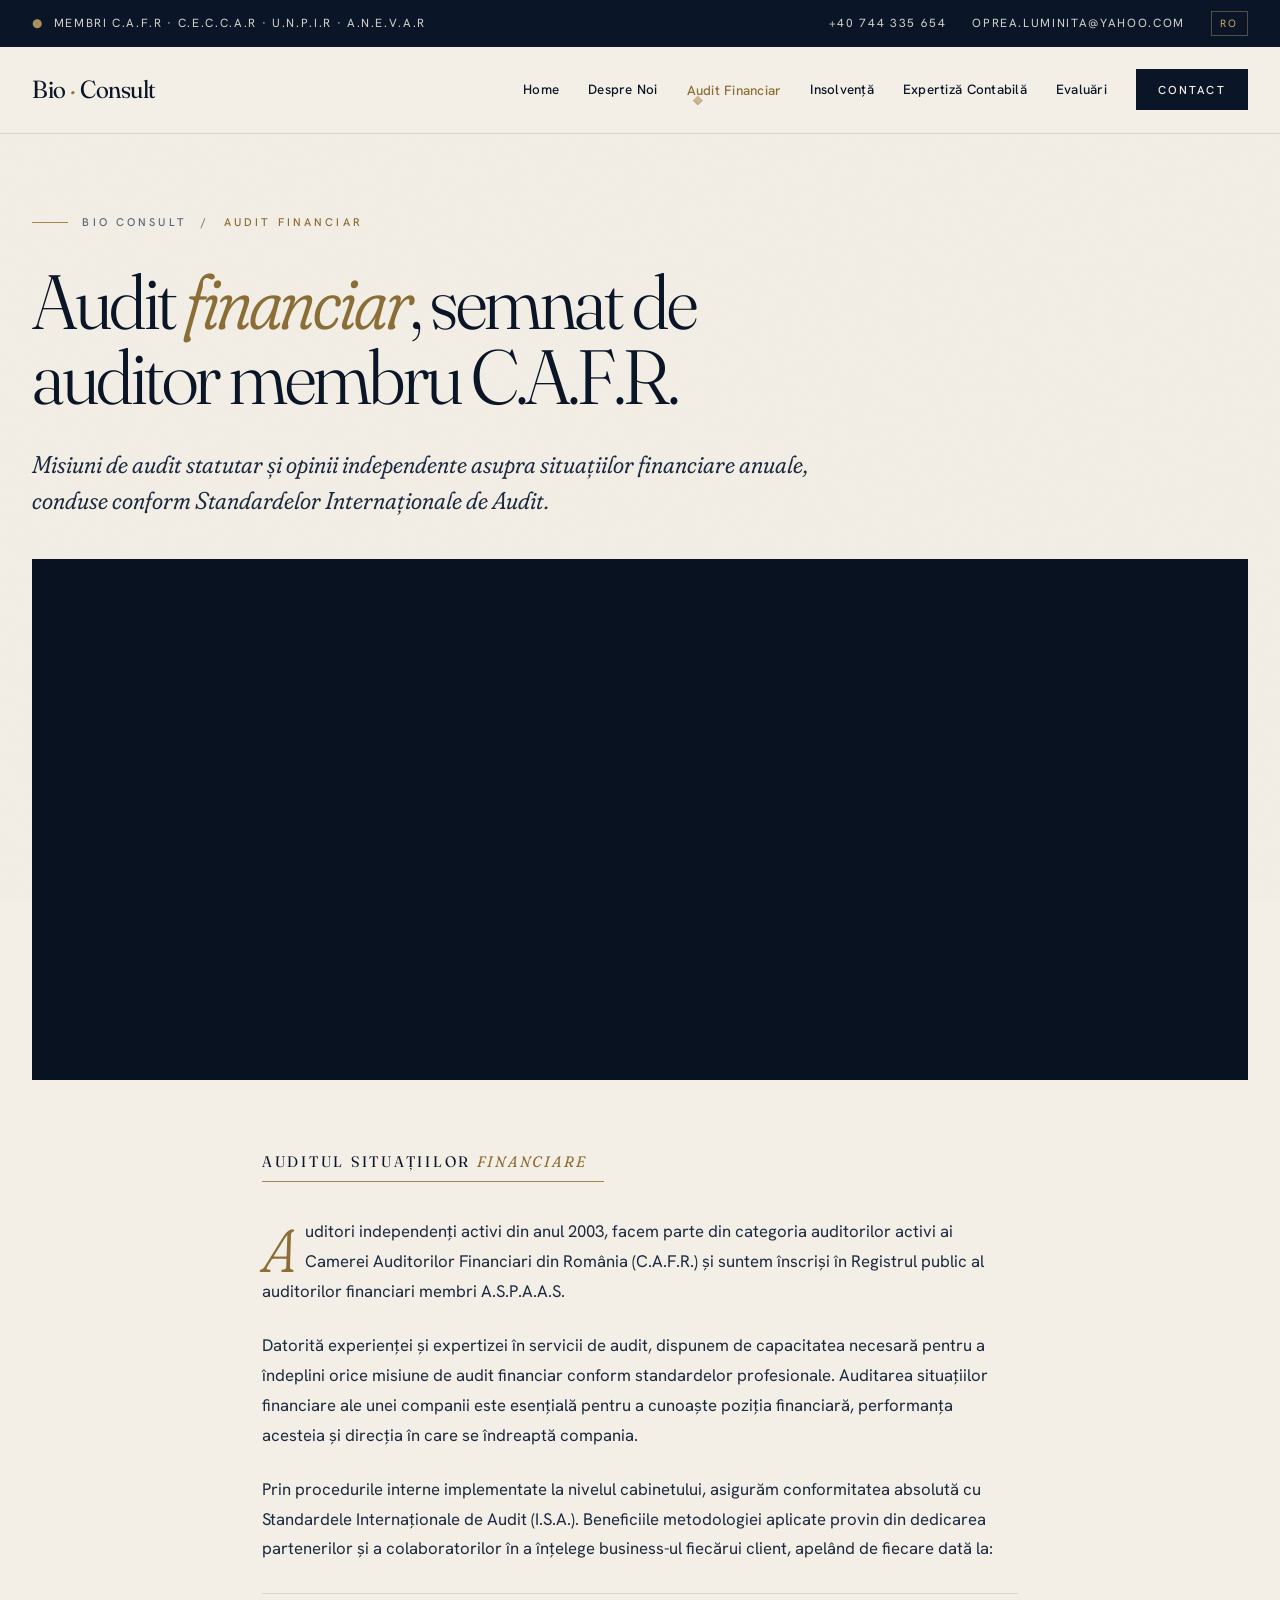
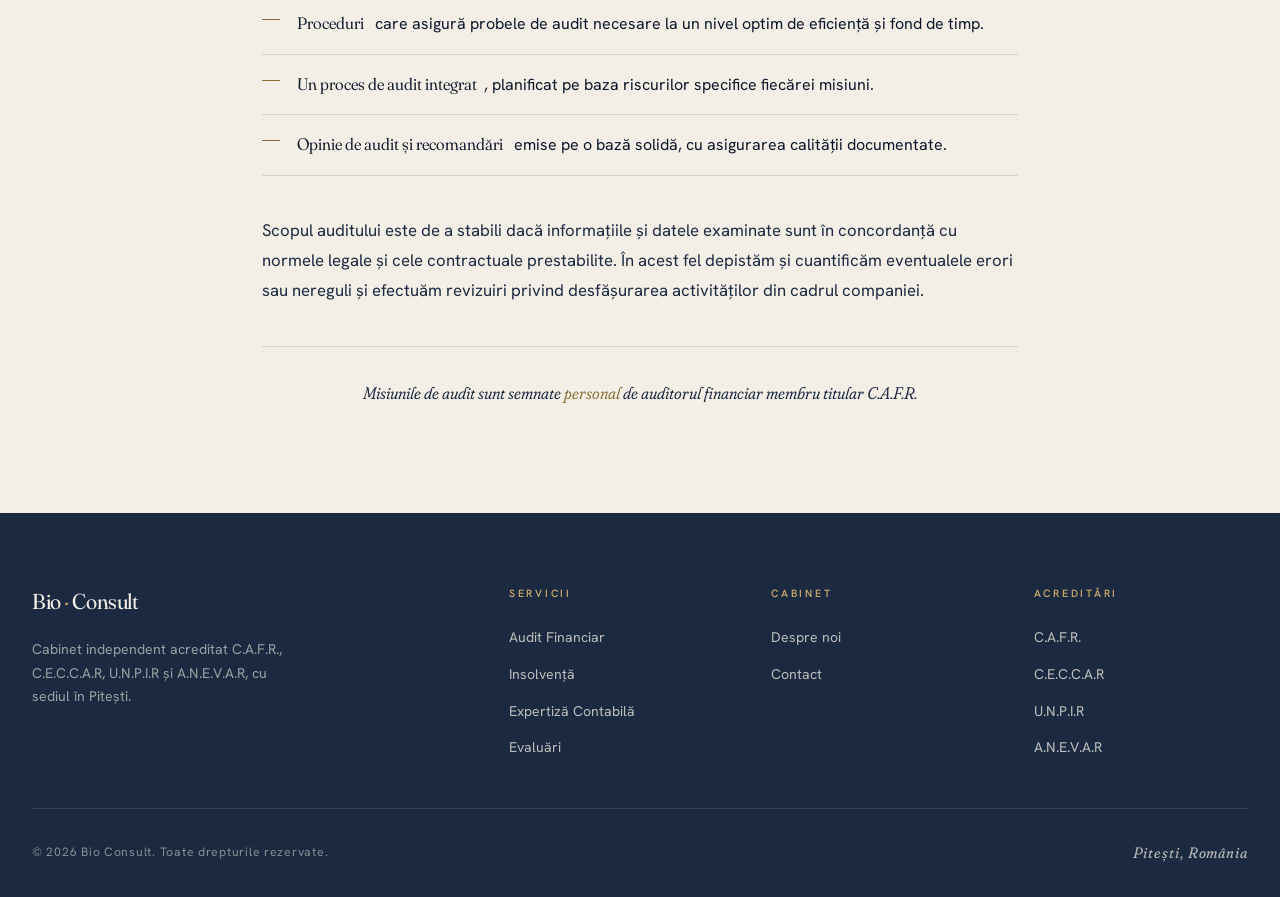
==== audit.html @ 1093339f "Add files via upload" ====
<!DOCTYPE html>
<html lang="ro">
<head>
<meta charset="UTF-8">
<meta name="viewport" content="width=device-width, initial-scale=1.0">
<title>Audit Financiar — Bio Consult</title>
<link rel="preconnect" href="https://fonts.googleapis.com">
<link rel="preconnect" href="https://fonts.gstatic.com" crossorigin>
<link href="https://fonts.googleapis.com/css2?family=Fraunces:ital,opsz,wght,SOFT@0,9..144,300..900,0..100;1,9..144,300..900,0..100&family=Hanken+Grotesk:wght@300..800&display=swap" rel="stylesheet">
<link rel="stylesheet" href="interior.css">

</head>
<body>

<div class="topbar"><div class="topbar-inner">
  <div class="topbar-left"><span class="dot">●</span><span>Membri C.A.F.R · C.E.C.C.A.R · U.N.P.I.R · A.N.E.V.A.R</span></div>
  <div class="topbar-right">
    <a href="tel:+40744335654">+40 744 335 654</a>
    <a href="mailto:oprea.luminita@yahoo.com">oprea.luminita@yahoo.com</a>
    <span class="lang">RO</span>
  </div>
</div></div>

<header class="header"><div class="header-inner">
  <a href="index.html" class="logo">
    <span>Bio <span class="logo-mark">·</span> Consult</span>
  </a>
  <nav class="nav">
      <a href="index.html">Home</a>
      <a href="despre.html">Despre Noi</a>
      <span class="has-submenu">
        <a href="audit.html" class="active">Audit Financiar</a>
        <ul class="submenu">
          <li><a href="audit.html"><span>Despre serviciu</span></a></li>
          <li><a href="#"><span>Raport transparență 2020</span><span class="pdf-flag">PDF</span></a></li>
          <li><a href="#"><span>Raport transparență 2021</span><span class="pdf-flag">PDF</span></a></li>
          <li><a href="#"><span>Raport transparență 2022</span><span class="pdf-flag">PDF</span></a></li>
          <li><a href="#"><span>Raport transparență 2023</span><span class="pdf-flag">PDF</span></a></li>
          <li><a href="#"><span>Raport transparență 2024</span><span class="pdf-flag">PDF</span></a></li>
          <li><a href="#"><span>Raport transparență 2025</span><span class="pdf-flag">PDF</span></a></li>
        </ul>
      </span>
      <a href="insolventa.html">Insolvență</a>
      <a href="expertiza.html">Expertiză Contabilă</a>
      <a href="evaluari.html">Evaluări</a>
      <a href="contact.html" class="nav-cta">Contact</a>
    </nav>
</div></header>

<section class="page-head">
  <div class="crumb"><a href="index.html">Bio Consult</a><span class="sep">/</span><span>Audit Financiar</span></div>
  <h1>Audit <em>financiar</em>, semnat de auditor membru C.A.F.R.</h1>
  <p class="lede">Misiuni de audit statutar și opinii independente asupra situațiilor financiare anuale, conduse conform Standardelor Internaționale de Audit.</p>
</section>

<div class="page-photo scroll-reveal">
  <div class="photo" style="background-image: url('https://picsum.photos/seed/audit-bio/1600/700?grayscale');"></div>
</div>

<section class="page-content scroll-reveal">
<span class="kicker">Auditul situațiilor <em>financiare</em></span>

<p>Auditori independenți activi din anul 2003, facem parte din categoria auditorilor activi ai Camerei Auditorilor Financiari din România (C.A.F.R.) și suntem înscriși în Registrul public al auditorilor financiari membri A.S.P.A.A.S.</p>

<p>Datorită experienței și expertizei în servicii de audit, dispunem de capacitatea necesară pentru a îndeplini orice misiune de audit financiar conform standardelor profesionale. Auditarea situațiilor financiare ale unei companii este esențială pentru a cunoaște poziția financiară, performanța acesteia și direcția în care se îndreaptă compania.</p>

<p>Prin procedurile interne implementate la nivelul cabinetului, asigurăm conformitatea absolută cu Standardele Internaționale de Audit (I.S.A.). Beneficiile metodologiei aplicate provin din dedicarea partenerilor și a colaboratorilor în a înțelege business-ul fiecărui client, apelând de fiecare dată la:</p>

<ul class="bullets">
  <li><strong>Proceduri</strong> care asigură probele de audit necesare la un nivel optim de eficiență și fond de timp.</li>
  <li><strong>Un proces de audit integrat</strong>, planificat pe baza riscurilor specifice fiecărei misiuni.</li>
  <li><strong>Opinie de audit și recomandări</strong> emise pe o bază solidă, cu asigurarea calității documentate.</li>
</ul>

<p>Scopul auditului este de a stabili dacă informațiile și datele examinate sunt în concordanță cu normele legale și cele contractuale prestabilite. În acest fel depistăm și cuantificăm eventualele erori sau nereguli și efectuăm revizuiri privind desfășurarea activităților din cadrul companiei.</p>

<p class="closing">Misiunile de audit sunt semnate <em>personal</em> de auditorul financiar membru titular C.A.F.R.</p>
</section>

<footer class="footer"><div class="footer-inner">
  <div class="footer-top">
    <div class="footer-brand">
      <a href="index.html" class="logo"><span>Bio <span class="logo-mark">·</span> Consult</span></a>
      <p>Cabinet independent acreditat C.A.F.R., C.E.C.C.A.R, U.N.P.I.R și A.N.E.V.A.R, cu sediul în Pitești.</p>
    </div>
    <div class="footer-col"><h4>Servicii</h4><ul>
      <li><a href="audit.html">Audit Financiar</a></li>
      <li><a href="insolventa.html">Insolvență</a></li>
      <li><a href="expertiza.html">Expertiză Contabilă</a></li>
      <li><a href="evaluari.html">Evaluări</a></li>
    </ul></div>
    <div class="footer-col"><h4>Cabinet</h4><ul>
      <li><a href="despre.html">Despre noi</a></li>
      <li><a href="contact.html">Contact</a></li>
    </ul></div>
    <div class="footer-col"><h4>Acreditări</h4><ul>
      <li><a href="#">C.A.F.R.</a></li>
      <li><a href="#">C.E.C.C.A.R</a></li>
      <li><a href="#">U.N.P.I.R</a></li>
      <li><a href="#">A.N.E.V.A.R</a></li>
    </ul></div>
  </div>
  <div class="footer-bottom">
    <p>© 2026 Bio Consult. Toate drepturile rezervate.</p>
    <p class="footer-meta">Pitești, România</p>
  </div>
</div></footer>

<script>
const observer = new IntersectionObserver((entries) => {
  entries.forEach((entry) => {
    if (entry.isIntersecting) {
      entry.target.classList.add('visible');
      observer.unobserve(entry.target);
    }
  });
}, { threshold: 0.12, rootMargin: '0px 0px -60px 0px' });
document.querySelectorAll('.scroll-reveal').forEach((el) => observer.observe(el));
</script>

</body>
</html>
---- interior.css ----
/* Bio Consult — shared styles for interior pages (Cabinet / V1 styling) */
:root {
  --ink: #0A1628;
  --ink-soft: #1B2A40;
  --ink-mute: #3a4759;
  --paper: #F4EFE6;
  --paper-soft: #EDE6D8;
  --paper-deep: #E2D9C6;
  --accent: #A88747;
  --accent-deep: #8C6E36;
  --accent-light: #C4A66B;
  --muted: #5C6B7A;
  --line: rgba(10, 22, 40, 0.12);
  --line-soft: rgba(10, 22, 40, 0.07);
  --serif: 'Fraunces', 'Times New Roman', serif;
  --sans: 'Hanken Grotesk', -apple-system, system-ui, sans-serif;
  --container: 1280px;
  --pad-x: 2rem;
}
* { box-sizing: border-box; margin: 0; padding: 0; }
html { scroll-behavior: smooth; }
body {
  font-family: var(--sans);
  background: var(--paper);
  color: var(--ink);
  line-height: 1.6;
  -webkit-font-smoothing: antialiased;
  overflow-x: hidden;
  position: relative;
}
body::before {
  content: '';
  position: fixed; inset: 0;
  pointer-events: none; z-index: 1;
  opacity: 0.45;
  background-image: url("data:image/svg+xml;utf8,<svg xmlns='http://www.w3.org/2000/svg' width='220' height='220'><filter id='n'><feTurbulence type='fractalNoise' baseFrequency='0.85' numOctaves='2' stitchTiles='stitch'/><feColorMatrix values='0 0 0 0 0.04, 0 0 0 0 0.09, 0 0 0 0 0.16, 0 0 0 0.04 0'/></filter><rect width='100%25' height='100%25' filter='url(%23n)'/></svg>");
  mix-blend-mode: multiply;
}
.marble {
  background:
    radial-gradient(ellipse 60% 50% at 30% 35%, rgba(255,255,255,0.18), transparent 60%),
    radial-gradient(ellipse 70% 60% at 80% 70%, rgba(168,135,71,0.22), transparent 60%),
    linear-gradient(135deg, var(--ink) 0%, var(--ink-soft) 100%);
  position: relative; overflow: hidden;
}
.marble::before {
  content: ''; position: absolute; inset: 0;
  background-image: url("data:image/svg+xml;utf8,<svg xmlns='http://www.w3.org/2000/svg' width='400' height='400'><filter id='m'><feTurbulence type='turbulence' baseFrequency='0.012' numOctaves='3' seed='5'/><feColorMatrix values='0 0 0 0 0.95, 0 0 0 0 0.93, 0 0 0 0 0.88, 0 0 0 0.5 0'/></filter><rect width='100%25' height='100%25' filter='url(%23m)' opacity='0.3'/></svg>");
  mix-blend-mode: screen; opacity: 0.35;
}
.marble::after {
  content: ''; position: absolute; inset: 0;
  background-image: url("data:image/svg+xml;utf8,<svg xmlns='http://www.w3.org/2000/svg' width='800' height='800'><filter id='v'><feTurbulence baseFrequency='0.004' numOctaves='5' seed='2'/><feDisplacementMap in='SourceGraphic' scale='40'/></filter><g filter='url(%23v)'><path d='M0,200 Q200,100 400,250 T800,300' stroke='rgba(244,239,230,0.18)' stroke-width='1' fill='none'/><path d='M0,500 Q300,400 500,550 T800,600' stroke='rgba(244,239,230,0.12)' stroke-width='1' fill='none'/><path d='M100,0 Q300,300 200,600 T400,800' stroke='rgba(196,166,107,0.15)' stroke-width='1' fill='none'/></g></svg>");
  mix-blend-mode: overlay; opacity: 0.6;
}

/* Topbar + Header */
.topbar {
  background: var(--ink); color: var(--paper);
  font-size: 0.74rem; letter-spacing: 0.14em; text-transform: uppercase;
  position: relative; z-index: 10;
}
.topbar-inner {
  max-width: var(--container); margin: 0 auto;
  padding: 0.7rem var(--pad-x);
  display: flex; justify-content: space-between; align-items: center; gap: 2rem;
}
.topbar-left { display: flex; gap: 0.6rem; align-items: center; opacity: 0.85; }
.topbar-left .dot { color: var(--accent-light); }
.topbar a { color: inherit; text-decoration: none; opacity: 0.85; transition: opacity .2s, color .2s; }
.topbar a:hover { opacity: 1; color: var(--accent-light); }
.topbar-right { display: flex; gap: 1.6rem; align-items: center; }
.topbar .lang {
  color: var(--accent-light); border: 1px solid rgba(196,166,107,0.4);
  padding: 0.18rem 0.55rem; letter-spacing: 0.18em; font-size: 0.66rem;
}

.header {
  position: sticky; top: 0; z-index: 100;
  border-bottom: 1px solid var(--line);
  backdrop-filter: blur(14px); -webkit-backdrop-filter: blur(14px);
  background: rgba(244, 239, 230, 0.9);
}
.header-inner {
  max-width: var(--container); margin: 0 auto;
  padding: 1.4rem var(--pad-x);
  display: flex; justify-content: space-between; align-items: center;
}
.logo {
  font-family: var(--serif); font-weight: 400;
  font-size: 1.55rem; letter-spacing: -0.02em;
  color: var(--ink); text-decoration: none;
  display: flex; align-items: baseline; gap: 0.7rem;
  font-variation-settings: "opsz" 80, "SOFT" 30;
}
.logo-mark { font-style: italic; color: var(--accent-deep); font-variation-settings: "opsz" 80, "SOFT" 100; }
.logo-sub {
  font-family: var(--sans); font-size: 0.64rem;
  letter-spacing: 0.24em; text-transform: uppercase;
  color: var(--muted); font-weight: 500;
}
.nav { display: flex; gap: 1.8rem; align-items: center; }
.nav a {
  color: var(--ink); text-decoration: none;
  font-size: 0.84rem; font-weight: 500; letter-spacing: 0.02em;
  position: relative; padding: 0.3rem 0; transition: color .2s;
}
.nav a:not(.nav-cta)::after {
  content: ''; position: absolute; bottom: -2px; left: 0;
  width: 0; height: 1px; background: var(--accent);
  transition: width .35s ease;
}
.nav a:not(.nav-cta):hover::after { width: 100%; }
.nav a:hover { color: var(--accent-deep); }
.nav a.active { color: var(--accent-deep); }
.nav a.active::after { width: 100%; }
.nav-cta {
  background: var(--ink); color: var(--paper) !important;
  padding: 0.7rem 1.4rem !important; letter-spacing: 0.18em !important;
  text-transform: uppercase; font-size: 0.72rem !important;
  transition: background .25s;
}
.nav-cta:hover { background: var(--accent-deep); color: var(--paper) !important; }

/* Nav dropdown / submenu (Audit Financiar → Rapoarte transparență) */
.nav .has-submenu { position: relative; }
.nav .has-submenu > a::after {
  content: '';
  display: inline-block;
  width: 6px; height: 6px;
  border-right: 1px solid currentColor;
  border-bottom: 1px solid currentColor;
  transform: rotate(45deg) translate(-2px, -1px);
  margin-left: 0.5rem;
  opacity: 0.55;
  transition: transform .25s, opacity .25s;
}
.nav .has-submenu:hover > a::after,
.nav .has-submenu:focus-within > a::after {
  opacity: 1;
  transform: rotate(225deg) translate(-2px, -1px);
}
.nav .has-submenu > a::before { display: none; }
.submenu {
  position: absolute;
  top: calc(100% + 14px);
  left: -1rem;
  min-width: 280px;
  background: var(--paper);
  border: 1px solid var(--line);
  box-shadow: 0 18px 40px rgba(10,22,40,0.12);
  padding: 0.6rem 0;
  list-style: none;
  opacity: 0;
  visibility: hidden;
  transform: translateY(-6px);
  transition: opacity .22s ease, transform .22s ease, visibility .22s;
  z-index: 200;
}
.nav .has-submenu:hover .submenu,
.nav .has-submenu:focus-within .submenu { opacity: 1; visibility: visible; transform: translateY(0); }
.submenu li { margin: 0; }
.submenu a {
  display: flex !important;
  align-items: center;
  justify-content: space-between;
  gap: 1rem;
  padding: 0.7rem 1.2rem !important;
  font-size: 0.82rem !important;
  letter-spacing: 0 !important;
  color: var(--ink) !important;
  text-transform: none !important;
  font-weight: 500;
  border-bottom: 1px solid var(--line-soft);
}
.submenu li:last-child a { border-bottom: none; }
.submenu a::after { display: none !important; }
.submenu a:hover { background: var(--paper-soft); color: var(--accent-deep) !important; }
.submenu .pdf-flag {
  font-size: 0.6rem;
  letter-spacing: 0.18em;
  text-transform: uppercase;
  color: var(--muted);
  border: 1px solid var(--line);
  padding: 0.18rem 0.45rem;
  border-radius: 2px;
  font-weight: 600;
}
.submenu a:hover .pdf-flag { color: var(--accent-deep); border-color: var(--accent); }

/* Page header */
.page-head {
  max-width: var(--container);
  margin: 0 auto;
  padding: 5rem var(--pad-x) 2.5rem;
  position: relative;
}
.crumb {
  font-size: 0.7rem; letter-spacing: 0.28em; text-transform: uppercase;
  color: var(--accent-deep); margin-bottom: 2rem; font-weight: 500;
  display: flex; align-items: center; gap: 0.9rem;
}
.crumb::before { content: ''; width: 36px; height: 1px; background: var(--accent); }
.crumb a { color: var(--muted); text-decoration: none; transition: color .2s; }
.crumb a:hover { color: var(--accent-deep); }
.crumb .sep { color: var(--muted); }
.page-head h1 {
  font-family: var(--serif); font-weight: 320;
  font-size: clamp(2.6rem, 6vw, 5.4rem);
  line-height: 0.98; letter-spacing: -0.032em;
  color: var(--ink);
  font-variation-settings: "opsz" 144, "SOFT" 30;
  text-wrap: pretty;
  max-width: 16ch;
}
.page-head h1 em {
  font-style: italic; font-weight: 320; color: var(--accent-deep);
  font-variation-settings: "opsz" 144, "SOFT" 100;
}
.page-head .lede {
  font-family: var(--serif); font-weight: 350;
  font-size: clamp(1.2rem, 1.9vw, 1.6rem);
  font-style: italic;
  color: var(--ink-soft); margin-top: 2rem; max-width: 56ch;
  line-height: 1.5;
  font-variation-settings: "opsz" 80, "SOFT" 100;
}

/* Velican-style simple page layout: photo + narrow content */
.page-photo {
  max-width: var(--container);
  margin: 0 auto 4rem;
  padding: 0 var(--pad-x);
}
.page-photo .photo {
  aspect-ratio: 21/9;
  background-color: var(--ink);
  background-size: cover;
  background-position: center;
  background-repeat: no-repeat;
  filter: grayscale(0.2) contrast(1.04);
  position: relative;
  overflow: hidden;
}
.page-photo .photo::after {
  content: '';
  position: absolute; inset: 0;
  background: linear-gradient(180deg, transparent 60%, rgba(10,22,40,0.18) 100%);
  pointer-events: none;
}

.page-content {
  max-width: 820px;
  margin: 0 auto;
  padding: 0 var(--pad-x) 5rem;
}
.page-content .kicker {
  font-family: var(--serif);
  font-weight: 400;
  font-size: 0.95rem;
  letter-spacing: 0.18em;
  text-transform: uppercase;
  color: var(--ink);
  display: inline-block;
  margin-bottom: 2.2rem;
  padding: 0.4rem 1rem 0.4rem 0;
  border-bottom: 1px solid var(--accent);
  font-variation-settings: "opsz" 80, "SOFT" 30;
}
.page-content .kicker em {
  font-style: italic;
  color: var(--accent-deep);
  font-variation-settings: "opsz" 80, "SOFT" 100;
}
.page-content p {
  font-size: 1.05rem;
  line-height: 1.78;
  color: var(--ink-soft);
  margin-bottom: 1.5rem;
}
.page-content p strong { color: var(--ink); font-weight: 600; }
.page-content p:first-of-type::first-letter {
  font-family: var(--serif); font-style: italic; font-weight: 300;
  font-size: 3.6em; float: left; line-height: 0.85;
  margin-right: 0.55rem; margin-top: 0.45rem;
  color: var(--accent-deep);
  font-variation-settings: "opsz" 144, "SOFT" 100;
}
.page-content h3 {
  font-family: var(--serif);
  font-weight: 350;
  font-size: 1.45rem;
  line-height: 1.2;
  letter-spacing: -0.012em;
  color: var(--ink);
  margin: 2.5rem 0 1rem;
  font-variation-settings: "opsz" 80, "SOFT" 40;
}
.page-content h3 em {
  font-style: italic;
  color: var(--accent-deep);
  font-variation-settings: "opsz" 80, "SOFT" 100;
}

.bullets {
  list-style: none;
  margin: 1.8rem 0 2.5rem;
  padding: 0;
  border-top: 1px solid var(--line);
}
.bullets li {
  font-size: 1rem;
  line-height: 1.65;
  color: var(--ink);
  padding: 1rem 0 1rem 2.2rem;
  position: relative;
  border-bottom: 1px solid var(--line);
}
.bullets li::before {
  content: '';
  position: absolute;
  left: 0; top: 1.55rem;
  width: 18px; height: 1px;
  background: var(--accent-deep);
}
.bullets li strong {
  font-family: var(--serif);
  font-weight: 360;
  font-size: 1.05rem;
  font-variation-settings: "opsz" 80, "SOFT" 40;
  color: var(--ink);
  margin-right: 0.4rem;
}

.closing {
  margin-top: 2.5rem;
  padding-top: 2rem;
  border-top: 1px solid var(--line);
  font-family: var(--serif);
  font-style: italic;
  font-weight: 350;
  font-size: 1.2rem;
  color: var(--ink);
  line-height: 1.5;
  font-variation-settings: "opsz" 80, "SOFT" 100;
  text-align: center;
}
.closing em { color: var(--accent-deep); }

/* Content blocks (LEGACY — kept for non-redesigned sections) */
.section {
  max-width: var(--container);
  margin: 0 auto;
  padding: 4rem var(--pad-x);
}
.two-col {
  display: grid;
  grid-template-columns: 0.8fr 1.4fr;
  gap: 5rem;
  align-items: start;
}
.col-label {
  font-size: 0.7rem; letter-spacing: 0.3em; text-transform: uppercase;
  color: var(--accent-deep); font-weight: 500;
  display: flex; align-items: center; gap: 0.85rem; padding-top: 0.6rem;
}
.col-label::before { content: ''; width: 24px; height: 1px; background: var(--accent); }
.col-body h2 {
  font-family: var(--serif); font-weight: 320;
  font-size: clamp(1.8rem, 3vw, 2.6rem);
  line-height: 1.06; letter-spacing: -0.02em;
  margin-bottom: 1.4rem;
  font-variation-settings: "opsz" 144, "SOFT" 50;
  max-width: 22ch; text-wrap: pretty;
}
.col-body h2 em {
  font-style: italic; color: var(--accent-deep);
  font-variation-settings: "opsz" 144, "SOFT" 100;
}
.col-body p {
  color: var(--ink-soft); font-size: 1.02rem;
  margin-bottom: 1.1rem; line-height: 1.7;
  max-width: 60ch;
}
.col-body p.dropcap::first-letter {
  font-family: var(--serif); font-style: italic; font-weight: 300;
  font-size: 4em; float: left; line-height: 0.85;
  margin-right: 0.65rem; margin-top: 0.5rem;
  color: var(--accent-deep);
  font-variation-settings: "opsz" 144, "SOFT" 100;
}

/* Service-page hero strip with org tag */
.org-strip {
  display: inline-flex; align-items: center; gap: 1rem;
  padding: 0.5rem 0.9rem 0.5rem 0;
  font-size: 0.7rem; letter-spacing: 0.3em; text-transform: uppercase;
  color: var(--accent-deep); font-weight: 600;
}
.org-strip .badge {
  border: 1px solid var(--accent);
  padding: 0.3rem 0.7rem;
  letter-spacing: 0.2em;
  color: var(--accent-deep);
}

/* What/services list */
.svc-list { display: flex; flex-direction: column; }
.svc-list-row {
  display: grid;
  grid-template-columns: 80px 1fr 1.5fr;
  gap: 2rem;
  padding: 2rem 0;
  border-top: 1px solid var(--line);
  align-items: baseline;
}
.svc-list-row:last-child { border-bottom: 1px solid var(--line); }
.svc-list-row .num {
  font-family: var(--serif); font-style: italic; font-weight: 300;
  font-size: 1.2rem; color: var(--accent-deep);
  font-variation-settings: "opsz" 80, "SOFT" 100;
}
.svc-list-row .title {
  font-family: var(--serif); font-weight: 360;
  font-size: 1.4rem; line-height: 1.15;
  letter-spacing: -0.014em;
  font-variation-settings: "opsz" 80, "SOFT" 40;
  text-wrap: pretty;
}
.svc-list-row .desc {
  font-size: 0.95rem; color: var(--ink-soft); line-height: 1.65;
  max-width: 50ch;
}

/* Process — numbered steps on dark */
.process {
  background: var(--ink); color: var(--paper);
  padding: 6rem 0;
  margin-top: 4rem;
}
.process-inner {
  max-width: var(--container); margin: 0 auto;
  padding: 0 var(--pad-x);
}
.process-head {
  display: grid; grid-template-columns: 1.2fr 1fr;
  gap: 3rem; align-items: end;
  margin-bottom: 3.5rem; padding-bottom: 2.5rem;
  border-bottom: 1px solid rgba(244,239,230,0.18);
}
.process .col-label { color: var(--accent-light); }
.process .col-label::before { background: var(--accent-light); }
.process h2 {
  font-family: var(--serif); font-weight: 320;
  font-size: clamp(1.8rem, 3.4vw, 2.8rem);
  line-height: 1.05; letter-spacing: -0.022em;
  font-variation-settings: "opsz" 144, "SOFT" 50;
  max-width: 22ch; text-wrap: pretty;
}
.process h2 em {
  font-style: italic; color: var(--accent-light);
  font-variation-settings: "opsz" 144, "SOFT" 100;
}
.process-intro {
  color: rgba(244,239,230,0.7); font-size: 1rem; line-height: 1.65;
  max-width: 38ch; padding-bottom: 0.4rem;
}

.steps { display: grid; grid-template-columns: repeat(4, 1fr); gap: 0; }
.step {
  padding: 2rem 1.6rem 0 0;
  border-top: 1px solid rgba(244,239,230,0.18);
}
.step .n {
  font-family: var(--serif); font-style: italic; font-weight: 300;
  font-size: 1.05rem; color: var(--accent-light); margin-bottom: 1.2rem;
  display: block;
  font-variation-settings: "opsz" 80, "SOFT" 100;
}
.step h3 {
  font-family: var(--serif); font-weight: 360;
  font-size: 1.2rem; line-height: 1.2;
  margin-bottom: 0.8rem; letter-spacing: -0.012em;
  font-variation-settings: "opsz" 80, "SOFT" 40;
}
.step p {
  color: rgba(244,239,230,0.7); font-size: 0.88rem; line-height: 1.6;
}

/* Quote block */
.pull-quote {
  max-width: var(--container);
  margin: 5rem auto;
  padding: 0 var(--pad-x);
  text-align: center;
}
.pull-quote blockquote {
  font-family: var(--serif); font-weight: 320; font-style: italic;
  font-size: clamp(1.6rem, 3vw, 2.4rem);
  line-height: 1.3; letter-spacing: -0.016em;
  color: var(--ink); max-width: 28ch; margin: 0 auto;
  font-variation-settings: "opsz" 144, "SOFT" 100;
}
.pull-quote blockquote::before {
  content: '“'; display: block; font-size: 4rem; color: var(--accent);
  line-height: 0.6; margin-bottom: 1.2rem; opacity: 0.7;
}
.pull-quote cite {
  display: block; font-style: normal;
  font-size: 0.7rem; letter-spacing: 0.28em; text-transform: uppercase;
  color: var(--muted); margin-top: 1.6rem; font-weight: 500;
}

/* CTA strip */
.cta-strip {
  background: var(--paper-soft);
  padding: 5rem 0;
  border-top: 1px solid var(--line);
  border-bottom: 1px solid var(--line);
}
.cta-strip-inner {
  max-width: var(--container); margin: 0 auto;
  padding: 0 var(--pad-x);
  display: grid; grid-template-columns: 1.4fr auto;
  gap: 4rem; align-items: center;
}
.cta-strip h3 {
  font-family: var(--serif); font-weight: 320;
  font-size: clamp(1.6rem, 2.8vw, 2.4rem);
  line-height: 1.1; letter-spacing: -0.02em;
  font-variation-settings: "opsz" 144, "SOFT" 50;
  max-width: 24ch; text-wrap: pretty;
}
.cta-strip h3 em {
  font-style: italic; color: var(--accent-deep);
  font-variation-settings: "opsz" 144, "SOFT" 100;
}
.cta-btn {
  display: inline-flex; align-items: center; gap: 0.85rem;
  background: var(--ink); color: var(--paper);
  padding: 1.1rem 2.2rem; text-decoration: none;
  font-size: 0.74rem; letter-spacing: 0.24em; text-transform: uppercase;
  font-weight: 600;
  transition: background .25s, gap .25s;
}
.cta-btn:hover { background: var(--accent-deep); gap: 1.3rem; }

/* Footer */
.footer {
  background: var(--ink-soft); color: var(--paper);
  padding: 4.5rem 0 2rem;
}
.footer-inner { max-width: var(--container); margin: 0 auto; padding: 0 var(--pad-x); }
.footer-top {
  display: grid; grid-template-columns: 2fr 1fr 1fr 1fr;
  gap: 3rem; padding-bottom: 3rem;
  border-bottom: 1px solid rgba(244,239,230,0.12);
}
.footer-brand .logo { color: var(--paper); font-size: 1.35rem; }
.footer-brand .logo-mark { color: var(--accent-light); }
.footer-brand .logo-sub { color: rgba(244,239,230,0.5); display: block; margin-top: 0.4rem; }
.footer-brand p {
  color: rgba(244,239,230,0.6); font-size: 0.88rem;
  max-width: 32ch; margin-top: 1.2rem; line-height: 1.65;
}
.footer-col h4 {
  font-weight: 600; font-size: 0.66rem;
  letter-spacing: 0.26em; text-transform: uppercase;
  color: var(--accent-light); margin-bottom: 1.4rem;
}
.footer-col ul { list-style: none; display: flex; flex-direction: column; gap: 0.7rem; }
.footer-col a {
  color: rgba(244,239,230,0.75); text-decoration: none;
  font-size: 0.88rem; transition: color .2s;
}
.footer-col a:hover { color: var(--accent-light); }
.footer-bottom {
  display: flex; justify-content: space-between; align-items: center;
  padding-top: 2rem; gap: 2rem; flex-wrap: wrap;
}
.footer-bottom p { font-size: 0.76rem; color: rgba(244,239,230,0.5); letter-spacing: 0.06em; }
.footer-bottom .footer-meta {
  font-family: var(--serif); font-style: italic;
  color: rgba(244,239,230,0.7); font-size: 0.95rem;
  font-variation-settings: "opsz" 80, "SOFT" 100;
}

/* Scroll reveal */
.scroll-reveal {
  opacity: 0; transform: translateY(20px);
  transition: opacity .9s cubic-bezier(0.2,0.8,0.2,1), transform .9s cubic-bezier(0.2,0.8,0.2,1);
}
.scroll-reveal.visible { opacity: 1; transform: translateY(0); }
/* If JS / IntersectionObserver doesn't run, still show content after a short delay */
@media (prefers-reduced-motion: reduce) {
  .scroll-reveal { opacity: 1; transform: none; transition: none; }
}

/* Responsive */
@media (max-width: 980px) {
  .topbar-inner { padding: 0.6rem 1.2rem; flex-wrap: wrap; gap: 0.5rem 1.2rem; }
  .header-inner { padding: 1.1rem 1.2rem; }
  .logo-sub { display: none; }
  .nav { gap: 0.8rem; }
  .nav a:not(.nav-cta) { display: none; }
  .nav .has-submenu { display: none; }
  .page-head { padding: 3.5rem 1.2rem 2rem; }
  .section { padding: 3rem 1.2rem; }
  .two-col { grid-template-columns: 1fr; gap: 2rem; }
  .svc-list-row { grid-template-columns: 50px 1fr; gap: 1rem; padding: 1.6rem 0; }
  .svc-list-row .desc { grid-column: 2; }
  .process { padding: 4rem 0; }
  .process-inner, .footer-inner, .cta-strip-inner { padding-left: 1.2rem; padding-right: 1.2rem; }
  .process-head { grid-template-columns: 1fr; gap: 1.5rem; }
  .steps { grid-template-columns: 1fr 1fr; gap: 0 1.5rem; }
  .cta-strip-inner { grid-template-columns: 1fr; gap: 1.5rem; }
  .footer-top { grid-template-columns: 1fr 1fr; gap: 2.5rem; }
  .footer-brand { grid-column: 1 / -1; }
}
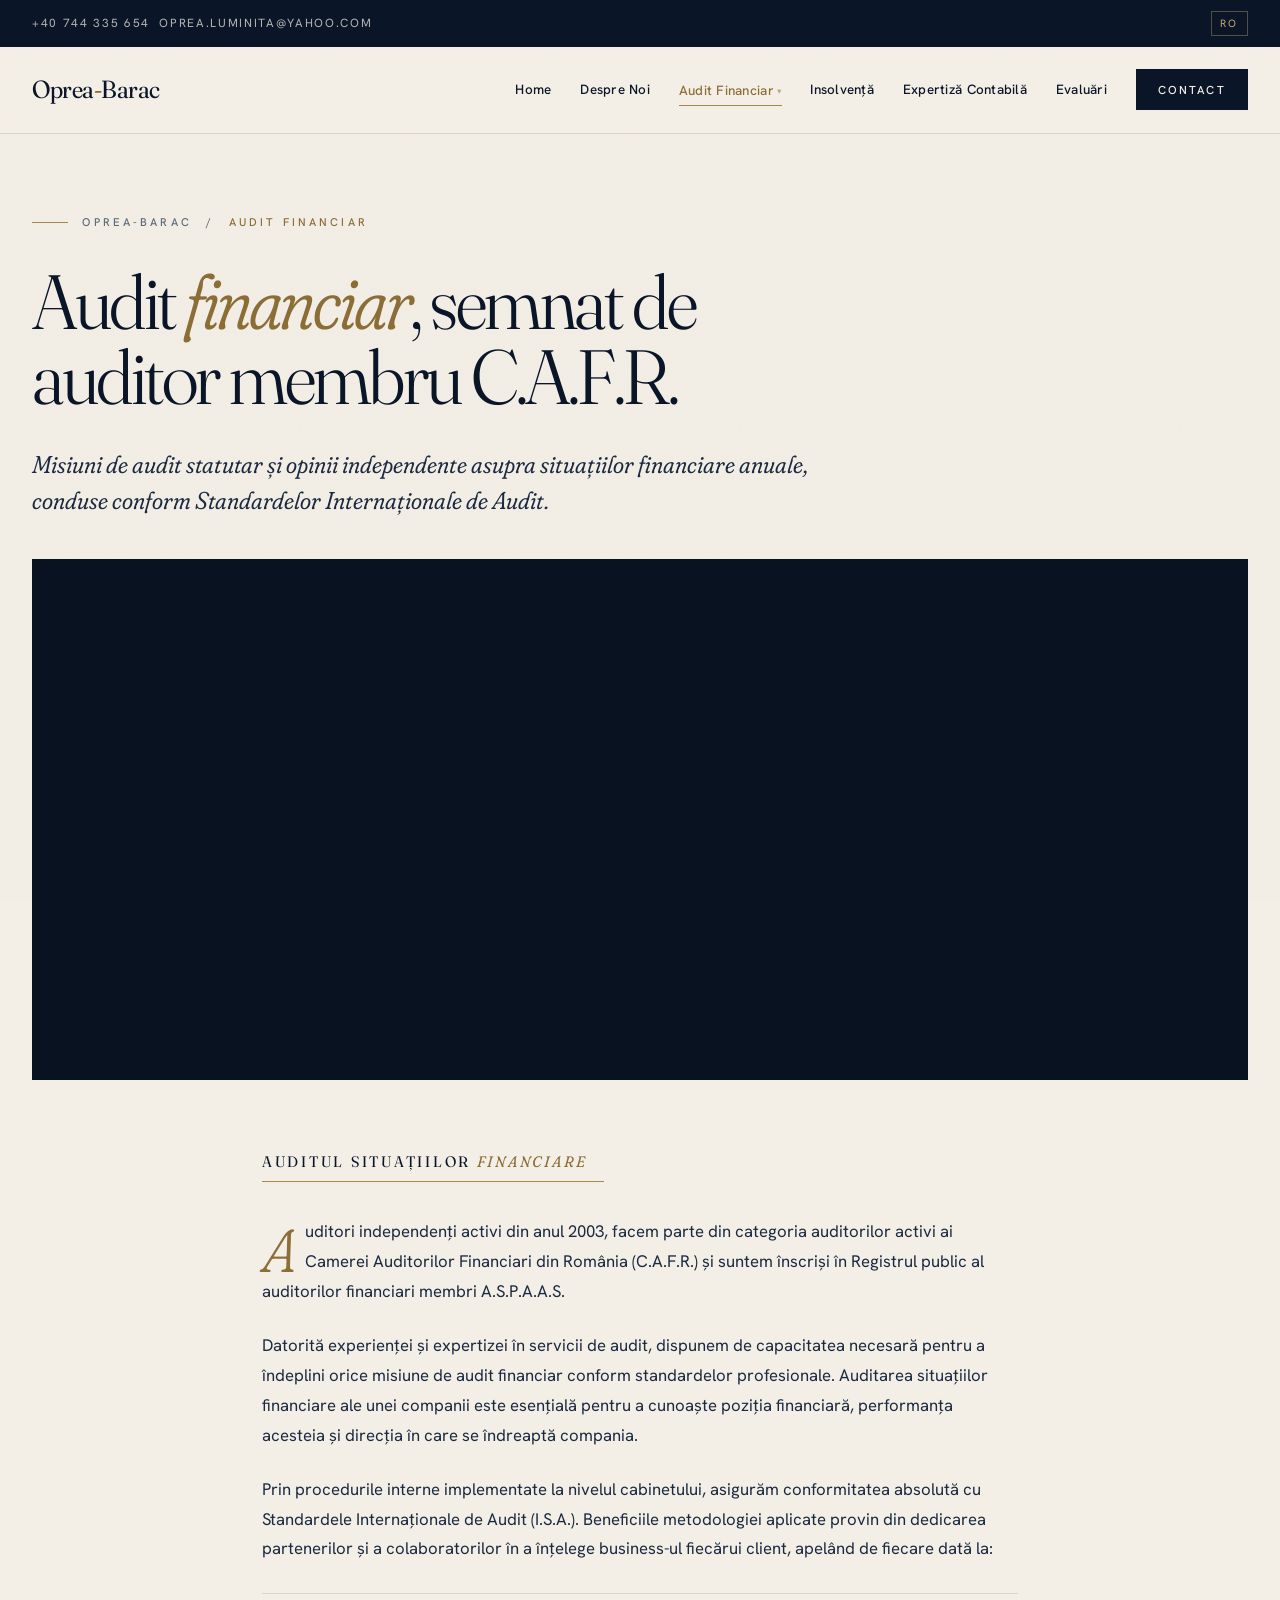
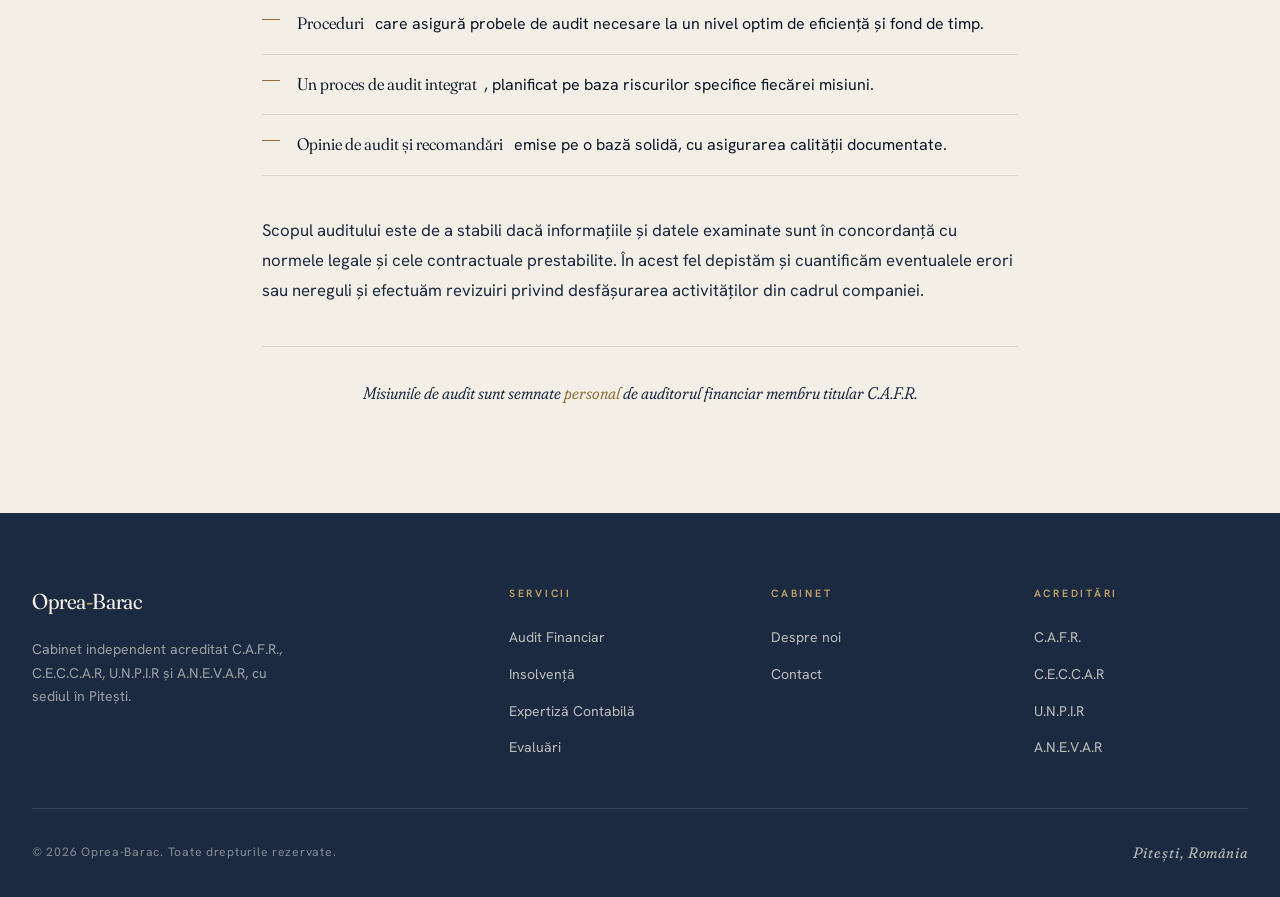
==== commit bb56df72: "Add files via upload" ====
--- a/audit.html
+++ b/audit.html
@@ -3,7 +3,7 @@
 <head>
 <meta charset="UTF-8">
 <meta name="viewport" content="width=device-width, initial-scale=1.0">
-<title>Audit Financiar — Bio Consult</title>
+<title>Audit Financiar — Oprea-Barac</title>
 <link rel="preconnect" href="https://fonts.googleapis.com">
 <link rel="preconnect" href="https://fonts.gstatic.com" crossorigin>
 <link href="https://fonts.googleapis.com/css2?family=Fraunces:ital,opsz,wght,SOFT@0,9..144,300..900,0..100;1,9..144,300..900,0..100&family=Hanken+Grotesk:wght@300..800&display=swap" rel="stylesheet">
@@ -13,25 +13,25 @@
 <body>
 
 <div class="topbar"><div class="topbar-inner">
-  <div class="topbar-left"><span class="dot">●</span><span>Membri C.A.F.R · C.E.C.C.A.R · U.N.P.I.R · A.N.E.V.A.R</span></div>
-  <div class="topbar-right">
+  <div class="topbar-left">
     <a href="tel:+40744335654">+40 744 335 654</a>
     <a href="mailto:oprea.luminita@yahoo.com">oprea.luminita@yahoo.com</a>
+  </div>
+  <div class="topbar-right">
     <span class="lang">RO</span>
   </div>
 </div></div>
 
 <header class="header"><div class="header-inner">
   <a href="index.html" class="logo">
-    <span>Bio <span class="logo-mark">·</span> Consult</span>
+    <span>Oprea<span class="logo-mark">-</span>Barac</span>
   </a>
   <nav class="nav">
       <a href="index.html">Home</a>
       <a href="despre.html">Despre Noi</a>
       <span class="has-submenu">
-        <a href="audit.html" class="active">Audit Financiar</a>
+        <a href="audit.html" class="active">Audit Financiar<span class="chev">▾</span></a>
         <ul class="submenu">
-          <li><a href="audit.html"><span>Despre serviciu</span></a></li>
           <li><a href="#"><span>Raport transparență 2020</span><span class="pdf-flag">PDF</span></a></li>
           <li><a href="#"><span>Raport transparență 2021</span><span class="pdf-flag">PDF</span></a></li>
           <li><a href="#"><span>Raport transparență 2022</span><span class="pdf-flag">PDF</span></a></li>
@@ -48,7 +48,7 @@
 </div></header>
 
 <section class="page-head">
-  <div class="crumb"><a href="index.html">Bio Consult</a><span class="sep">/</span><span>Audit Financiar</span></div>
+  <div class="crumb"><a href="index.html">Oprea-Barac</a><span class="sep">/</span><span>Audit Financiar</span></div>
   <h1>Audit <em>financiar</em>, semnat de auditor membru C.A.F.R.</h1>
   <p class="lede">Misiuni de audit statutar și opinii independente asupra situațiilor financiare anuale, conduse conform Standardelor Internaționale de Audit.</p>
 </section>
@@ -80,7 +80,7 @@
 <footer class="footer"><div class="footer-inner">
   <div class="footer-top">
     <div class="footer-brand">
-      <a href="index.html" class="logo"><span>Bio <span class="logo-mark">·</span> Consult</span></a>
+      <a href="index.html" class="logo"><span>Oprea<span class="logo-mark">-</span>Barac</span></a>
       <p>Cabinet independent acreditat C.A.F.R., C.E.C.C.A.R, U.N.P.I.R și A.N.E.V.A.R, cu sediul în Pitești.</p>
     </div>
     <div class="footer-col"><h4>Servicii</h4><ul>
@@ -101,7 +101,7 @@
     </ul></div>
   </div>
   <div class="footer-bottom">
-    <p>© 2026 Bio Consult. Toate drepturile rezervate.</p>
+    <p>© 2026 Oprea-Barac. Toate drepturile rezervate.</p>
     <p class="footer-meta">Pitești, România</p>
   </div>
 </div></footer>
--- a/interior.css
+++ b/interior.css
@@ -1,4 +1,4 @@
-/* Bio Consult — shared styles for interior pages (Cabinet / V1 styling) */
+/* Oprea-Barac — shared styles for interior pages */
 :root {
   --ink: #0A1628;
   --ink-soft: #1B2A40;
@@ -124,26 +124,19 @@
 
 /* Nav dropdown / submenu (Audit Financiar → Rapoarte transparență) */
 .nav .has-submenu { position: relative; }
-.nav .has-submenu > a::after {
-  content: '';
+.nav .has-submenu > a .chev {
   display: inline-block;
-  width: 6px; height: 6px;
-  border-right: 1px solid currentColor;
-  border-bottom: 1px solid currentColor;
-  transform: rotate(45deg) translate(-2px, -1px);
-  margin-left: 0.5rem;
+  margin-left: 0.35em;
+  font-size: 0.65em;
+  vertical-align: 1px;
   opacity: 0.55;
-  transition: transform .25s, opacity .25s;
-}
-.nav .has-submenu:hover > a::after,
-.nav .has-submenu:focus-within > a::after {
-  opacity: 1;
-  transform: rotate(225deg) translate(-2px, -1px);
-}
-.nav .has-submenu > a::before { display: none; }
+  transition: opacity .2s;
+}
+.nav .has-submenu:hover > a .chev,
+.nav .has-submenu:focus-within > a .chev { opacity: 1; }
 .submenu {
   position: absolute;
-  top: calc(100% + 14px);
+  top: 100%;
   left: -1rem;
   min-width: 280px;
   background: var(--paper);
@@ -153,12 +146,21 @@
   list-style: none;
   opacity: 0;
   visibility: hidden;
-  transform: translateY(-6px);
-  transition: opacity .22s ease, transform .22s ease, visibility .22s;
+  transform: translateY(-4px);
+  transition: opacity .18s ease, transform .18s ease, visibility .18s;
   z-index: 200;
 }
+/* Invisible bridge so the menu stays open while the cursor moves from
+   the trigger down into the menu. Spans the gap between them. */
+.submenu::before {
+  content: '';
+  position: absolute;
+  top: -14px;
+  left: 0; right: 0;
+  height: 14px;
+}
 .nav .has-submenu:hover .submenu,
-.nav .has-submenu:focus-within .submenu { opacity: 1; visibility: visible; transform: translateY(0); }
+.nav .has-submenu:focus-within .submenu { opacity: 1; visibility: visible; transform: translateY(14px); }
 .submenu li { margin: 0; }
 .submenu a {
   display: flex !important;
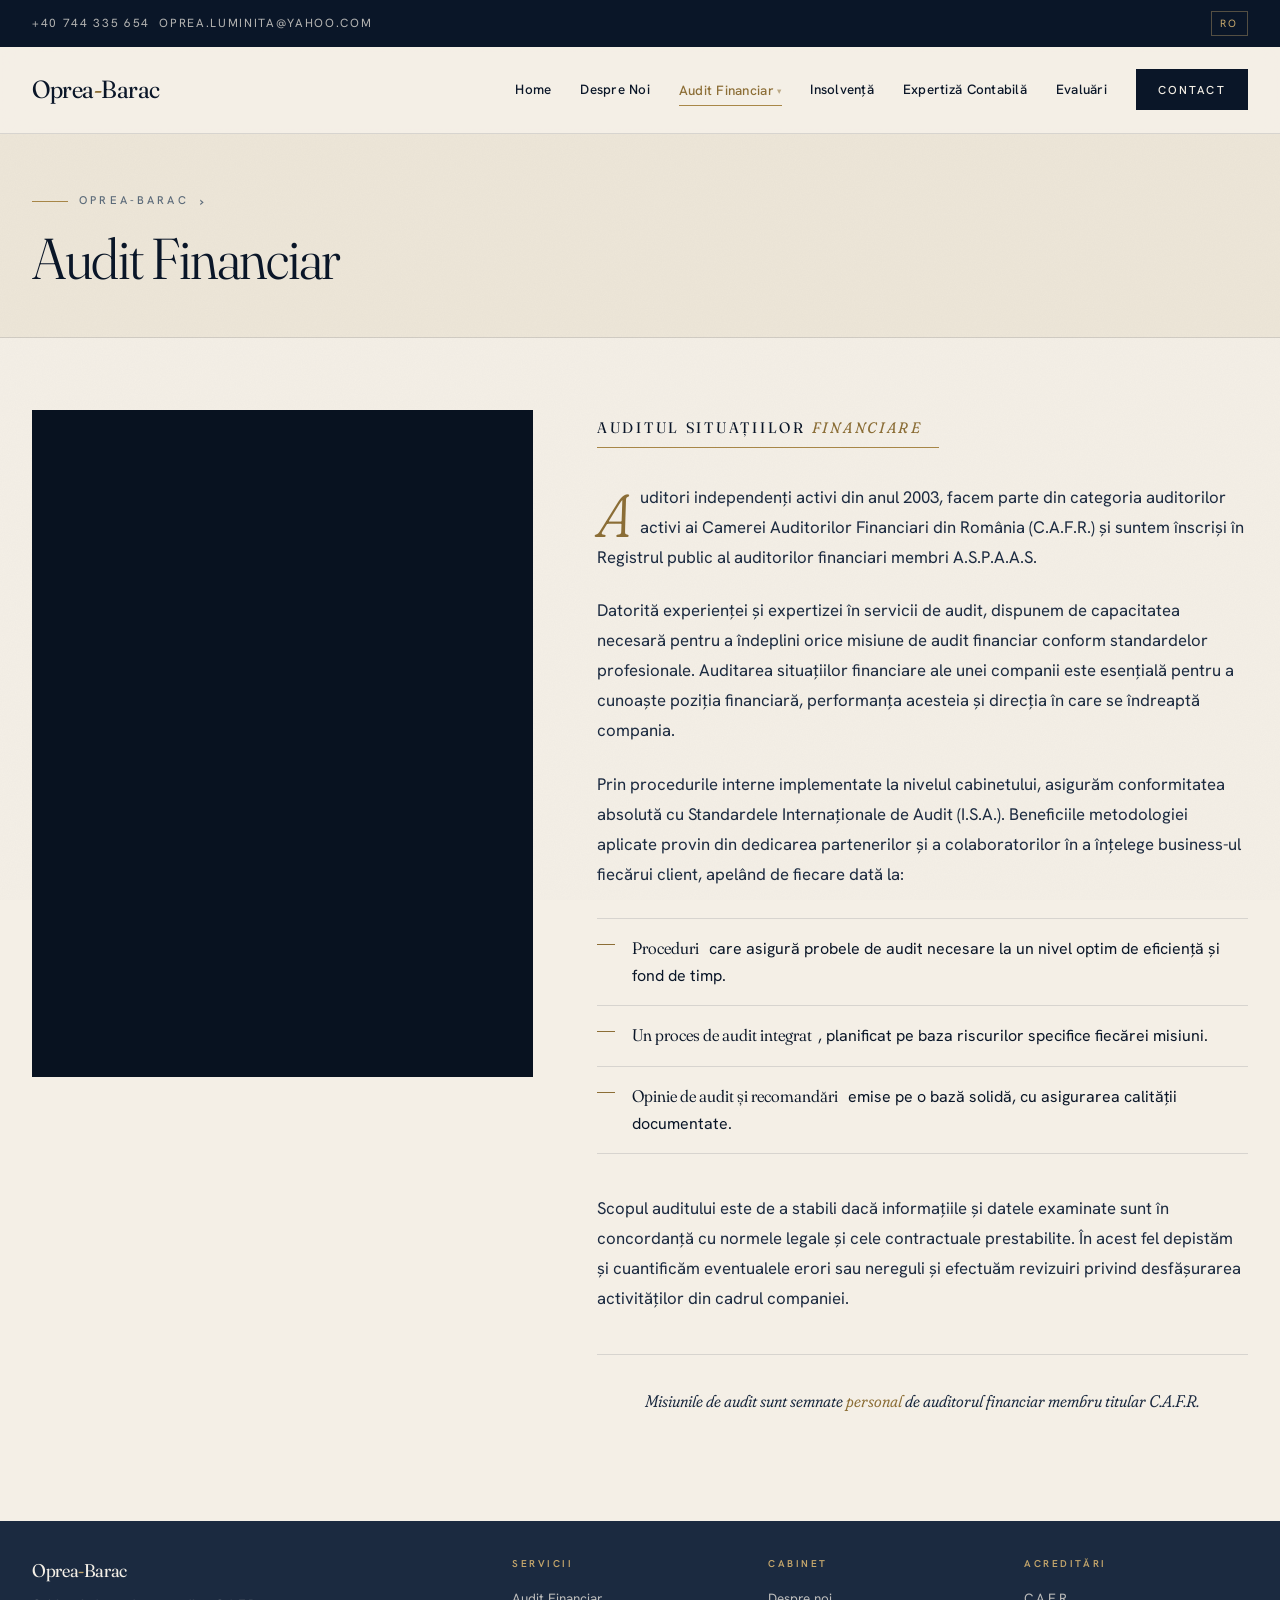
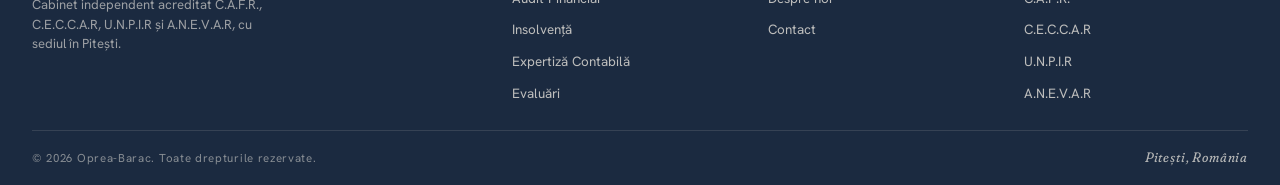
==== commit 9105f9ac: "Add files via upload" ====
--- a/audit.html
+++ b/audit.html
@@ -47,17 +47,20 @@
     </nav>
 </div></header>
 
-<section class="page-head">
-  <div class="crumb"><a href="index.html">Oprea-Barac</a><span class="sep">/</span><span>Audit Financiar</span></div>
-  <h1>Audit <em>financiar</em>, semnat de auditor membru C.A.F.R.</h1>
-  <p class="lede">Misiuni de audit statutar și opinii independente asupra situațiilor financiare anuale, conduse conform Standardelor Internaționale de Audit.</p>
+<section class="page-banner">
+  <div class="page-banner-inner">
+    <div class="crumb">
+      <a href="index.html">Oprea-Barac</a>
+      <span class="sep">›</span>
+    </div>
+    <h1 class="page-title">Audit Financiar</h1>
+  </div>
 </section>
-
-<div class="page-photo scroll-reveal">
-  <div class="photo" style="background-image: url('https://picsum.photos/seed/audit-bio/1600/700?grayscale');"></div>
-</div>
-
-<section class="page-content scroll-reveal">
+<section class="page-split scroll-reveal">
+  <div class="page-split-image">
+    <div class="photo" style="background-image: url('https://loremflickr.com/900/1200/audit,documents,finance?lock=102');"></div>
+  </div>
+  <div class="page-content split">
 <span class="kicker">Auditul situațiilor <em>financiare</em></span>
 
 <p>Auditori independenți activi din anul 2003, facem parte din categoria auditorilor activi ai Camerei Auditorilor Financiari din România (C.A.F.R.) și suntem înscriși în Registrul public al auditorilor financiari membri A.S.P.A.A.S.</p>
@@ -75,6 +78,7 @@
 <p>Scopul auditului este de a stabili dacă informațiile și datele examinate sunt în concordanță cu normele legale și cele contractuale prestabilite. În acest fel depistăm și cuantificăm eventualele erori sau nereguli și efectuăm revizuiri privind desfășurarea activităților din cadrul companiei.</p>
 
 <p class="closing">Misiunile de audit sunt semnate <em>personal</em> de auditorul financiar membru titular C.A.F.R.</p>
+  </div>
 </section>
 
 <footer class="footer"><div class="footer-inner">
--- a/interior.css
+++ b/interior.css
@@ -190,12 +190,144 @@
 }
 .submenu a:hover .pdf-flag { color: var(--accent-deep); border-color: var(--accent); }
 
-/* Page header */
+/* Page header (legacy — used only by 'standard' layout if any) */
 .page-head {
   max-width: var(--container);
   margin: 0 auto;
   padding: 5rem var(--pad-x) 2.5rem;
   position: relative;
+}
+
+/* PAGE BANNER — Velican-style header bar (used by split + contact layouts) */
+.page-banner {
+  background: var(--paper-soft);
+  padding: 3.5rem var(--pad-x) 3rem;
+  border-bottom: 1px solid var(--line);
+}
+.page-banner-inner {
+  max-width: var(--container);
+  margin: 0 auto;
+}
+.page-banner .crumb {
+  font-size: 0.7rem;
+  letter-spacing: 0.28em;
+  text-transform: uppercase;
+  color: var(--accent-deep);
+  margin-bottom: 1rem;
+  display: flex;
+  align-items: center;
+  gap: 0.7rem;
+  font-weight: 500;
+}
+.page-banner .crumb::before {
+  content: '';
+  width: 36px; height: 1px;
+  background: var(--accent);
+  display: block;
+}
+.page-banner .crumb a {
+  color: var(--muted);
+  text-decoration: none;
+  transition: color .2s;
+}
+.page-banner .crumb a:hover { color: var(--accent-deep); }
+.page-banner .crumb .sep {
+  color: var(--muted);
+  font-size: 0.9rem;
+}
+.page-banner .page-title {
+  font-family: var(--serif);
+  font-weight: 320;
+  font-size: clamp(2.4rem, 4.5vw, 3.6rem);
+  line-height: 1.04;
+  letter-spacing: -0.022em;
+  color: var(--ink);
+  font-variation-settings: "opsz" 144, "SOFT" 30;
+  text-wrap: pretty;
+}
+
+/* CONTACT GRID — symmetric 3-column layout for the contact page */
+.contact-grid {
+  background: var(--paper);
+  padding: 5rem var(--pad-x) 4rem;
+}
+.contact-grid-inner {
+  max-width: var(--container);
+  margin: 0 auto;
+  display: grid;
+  grid-template-columns: repeat(3, 1fr);
+  gap: 0;
+  border-top: 1px solid var(--line);
+  border-bottom: 1px solid var(--line);
+}
+.contact-col {
+  text-align: center;
+  padding: 3rem 2rem;
+  display: flex;
+  flex-direction: column;
+  align-items: center;
+  border-right: 1px solid var(--line);
+}
+.contact-col:last-child { border-right: none; }
+.contact-col .info-icon {
+  display: inline-flex;
+  align-items: center;
+  justify-content: center;
+  width: 60px; height: 60px;
+  border: 1px solid var(--accent);
+  border-radius: 50%;
+  color: var(--accent-deep);
+  margin-bottom: 1.4rem;
+  background: var(--paper);
+  transition: background .25s, color .25s, transform .25s;
+}
+.contact-col:hover .info-icon {
+  background: var(--accent);
+  color: var(--paper);
+  transform: translateY(-2px);
+}
+.contact-col .info-icon svg { width: 24px; height: 24px; }
+.contact-col .lbl {
+  font-size: 0.66rem;
+  letter-spacing: 0.28em;
+  text-transform: uppercase;
+  color: var(--accent-deep);
+  font-weight: 600;
+  margin-bottom: 1rem;
+}
+.contact-col .v {
+  font-family: var(--serif);
+  font-weight: 350;
+  font-size: clamp(1rem, 1.3vw, 1.18rem);
+  letter-spacing: -0.005em;
+  color: var(--ink);
+  text-decoration: none;
+  display: block;
+  line-height: 1.5;
+  font-variation-settings: "opsz" 80, "SOFT" 40;
+  margin-bottom: 0.4rem;
+  transition: color .2s;
+}
+.contact-col a.v:hover { color: var(--accent-deep); }
+
+/* CONTACT MAP — full-width below the grid */
+.contact-map-section {
+  padding: 0 var(--pad-x) 5rem;
+  max-width: var(--container);
+  margin: 0 auto;
+}
+.contact-map {
+  border: 1px solid var(--line);
+  overflow: hidden;
+  filter: grayscale(0.3) contrast(0.95);
+}
+.contact-map iframe { display: block; }
+
+@media (max-width: 760px) {
+  .contact-grid-inner { grid-template-columns: 1fr; }
+  .contact-col { border-right: none; border-bottom: 1px solid var(--line); padding: 2.4rem 1.2rem; }
+  .contact-col:last-child { border-bottom: none; }
+  .page-banner { padding: 2.5rem 1.2rem 2rem; }
 }
 .crumb {
   font-size: 0.7rem; letter-spacing: 0.28em; text-transform: uppercase;
@@ -256,6 +388,46 @@
   margin: 0 auto;
   padding: 0 var(--pad-x) 5rem;
 }
+.page-content.split {
+  max-width: none;
+  padding: 0;
+}
+
+/* Split layout: image left, content right (used by all interior pages except contact) */
+.page-split {
+  max-width: var(--container);
+  margin: 0 auto;
+  padding: 4.5rem var(--pad-x) 5rem;
+  display: grid;
+  grid-template-columns: 1fr 1.3fr;
+  gap: 4rem;
+  align-items: start;
+}
+.page-split-image {
+  position: sticky;
+  top: 130px;
+}
+.page-split-image .photo {
+  aspect-ratio: 3/4;
+  background-color: var(--ink);
+  background-size: cover;
+  background-position: center;
+  filter: grayscale(0.2) contrast(1.04);
+  width: 100%;
+  position: relative;
+  overflow: hidden;
+}
+.page-split-image .photo::after {
+  content: '';
+  position: absolute; inset: 0;
+  background: linear-gradient(180deg, transparent 70%, rgba(10,22,40,0.18) 100%);
+  pointer-events: none;
+}
+@media (max-width: 980px) {
+  .page-split { grid-template-columns: 1fr; gap: 2rem; padding: 2rem 1.2rem 3rem; }
+  .page-split-image { position: static; }
+  .page-split-image .photo { aspect-ratio: 16/9; max-height: 360px; }
+}
 .page-content .kicker {
   font-family: var(--serif);
   font-weight: 400;
@@ -547,43 +719,43 @@
 }
 .cta-btn:hover { background: var(--accent-deep); gap: 1.3rem; }
 
-/* Footer */
+/* Footer (compact) */
 .footer {
   background: var(--ink-soft); color: var(--paper);
-  padding: 4.5rem 0 2rem;
+  padding: 2.2rem 0 1rem;
 }
 .footer-inner { max-width: var(--container); margin: 0 auto; padding: 0 var(--pad-x); }
 .footer-top {
   display: grid; grid-template-columns: 2fr 1fr 1fr 1fr;
-  gap: 3rem; padding-bottom: 3rem;
+  gap: 2rem; padding-bottom: 1.5rem;
   border-bottom: 1px solid rgba(244,239,230,0.12);
 }
-.footer-brand .logo { color: var(--paper); font-size: 1.35rem; }
+.footer-brand .logo { color: var(--paper); font-size: 1.15rem; }
 .footer-brand .logo-mark { color: var(--accent-light); }
 .footer-brand .logo-sub { color: rgba(244,239,230,0.5); display: block; margin-top: 0.4rem; }
 .footer-brand p {
-  color: rgba(244,239,230,0.6); font-size: 0.88rem;
-  max-width: 32ch; margin-top: 1.2rem; line-height: 1.65;
+  color: rgba(244,239,230,0.6); font-size: 0.82rem;
+  max-width: 36ch; margin-top: 0.6rem; line-height: 1.5;
 }
 .footer-col h4 {
-  font-weight: 600; font-size: 0.66rem;
+  font-weight: 600; font-size: 0.62rem;
   letter-spacing: 0.26em; text-transform: uppercase;
-  color: var(--accent-light); margin-bottom: 1.4rem;
-}
-.footer-col ul { list-style: none; display: flex; flex-direction: column; gap: 0.7rem; }
+  color: var(--accent-light); margin-bottom: 0.8rem;
+}
+.footer-col ul { list-style: none; display: flex; flex-direction: column; gap: 0.4rem; }
 .footer-col a {
   color: rgba(244,239,230,0.75); text-decoration: none;
-  font-size: 0.88rem; transition: color .2s;
+  font-size: 0.84rem; transition: color .2s;
 }
 .footer-col a:hover { color: var(--accent-light); }
 .footer-bottom {
   display: flex; justify-content: space-between; align-items: center;
-  padding-top: 2rem; gap: 2rem; flex-wrap: wrap;
-}
-.footer-bottom p { font-size: 0.76rem; color: rgba(244,239,230,0.5); letter-spacing: 0.06em; }
+  padding-top: 1rem; gap: 2rem; flex-wrap: wrap;
+}
+.footer-bottom p { font-size: 0.72rem; color: rgba(244,239,230,0.5); letter-spacing: 0.06em; }
 .footer-bottom .footer-meta {
   font-family: var(--serif); font-style: italic;
-  color: rgba(244,239,230,0.7); font-size: 0.95rem;
+  color: rgba(244,239,230,0.7); font-size: 0.86rem;
   font-variation-settings: "opsz" 80, "SOFT" 100;
 }
 
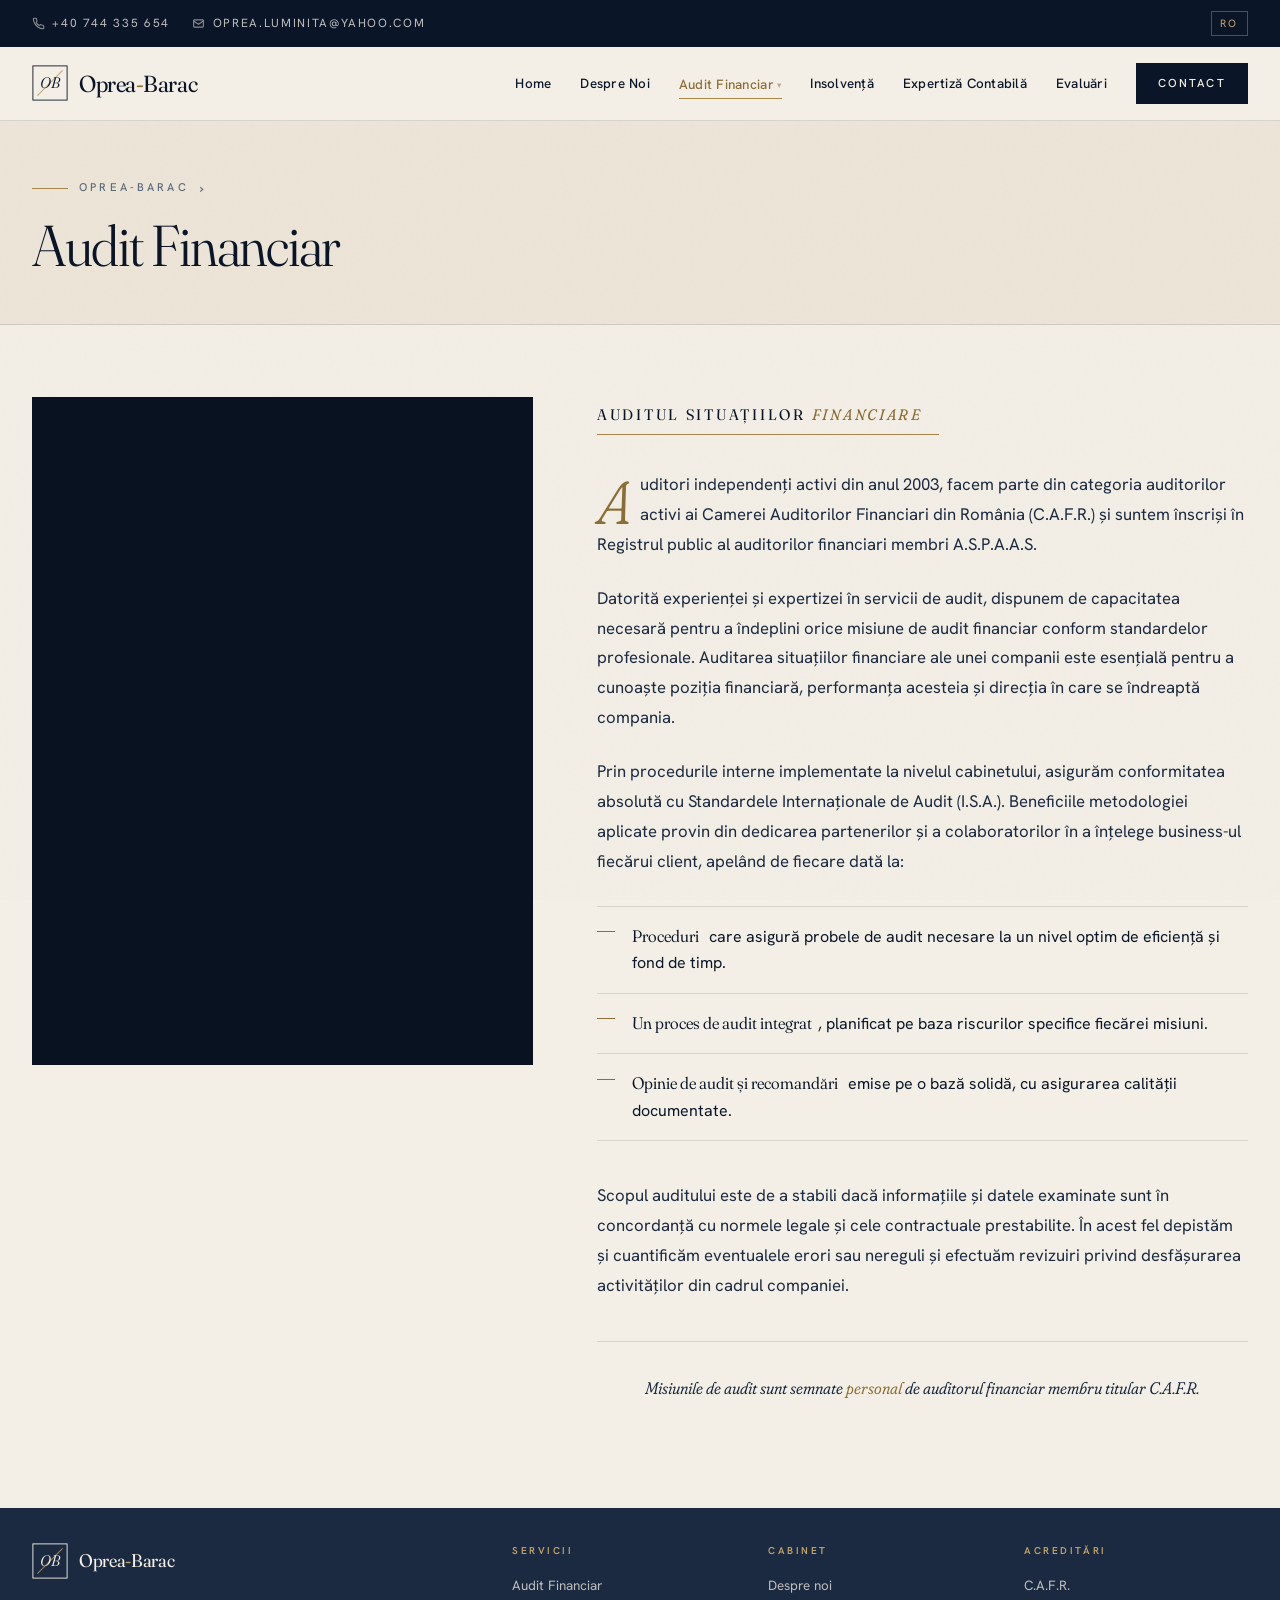
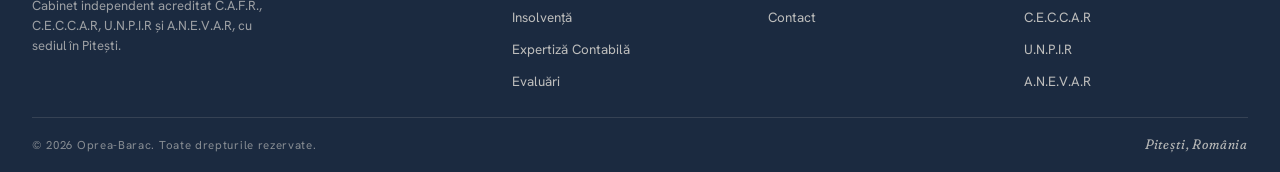
==== commit 72346a95: "Add files via upload" ====
--- a/audit.html
+++ b/audit.html
@@ -14,8 +14,14 @@
 
 <div class="topbar"><div class="topbar-inner">
   <div class="topbar-left">
-    <a href="tel:+40744335654">+40 744 335 654</a>
-    <a href="mailto:oprea.luminita@yahoo.com">oprea.luminita@yahoo.com</a>
+    <a href="tel:+40744335654">
+      <svg class="topbar-icon" viewBox="0 0 16 16" fill="none" stroke="currentColor" stroke-width="1.4" stroke-linecap="round" stroke-linejoin="round" aria-hidden="true"><path d="M14.5 11.5v2a1 1 0 0 1-1.1 1 13.2 13.2 0 0 1-5.7-2 13 13 0 0 1-4-4 13.2 13.2 0 0 1-2-5.7A1 1 0 0 1 2.5 1.5h2a1 1 0 0 1 1 .9 8.6 8.6 0 0 0 .5 1.9 1 1 0 0 1-.2 1.4l-.8.9a10.7 10.7 0 0 0 4 4l.9-.8a1 1 0 0 1 1.4-.2 8.6 8.6 0 0 0 1.9.5 1 1 0 0 1 .9 1z"/></svg>
+      +40 744 335 654
+    </a>
+    <a href="mailto:oprea.luminita@yahoo.com">
+      <svg class="topbar-icon" viewBox="0 0 16 16" fill="none" stroke="currentColor" stroke-width="1.4" stroke-linecap="round" stroke-linejoin="round" aria-hidden="true"><rect x="2" y="3.5" width="12" height="9" rx="1"/><path d="M2 5l6 4 6-4"/></svg>
+      oprea.luminita@yahoo.com
+    </a>
   </div>
   <div class="topbar-right">
     <span class="lang">RO</span>
@@ -24,7 +30,12 @@
 
 <header class="header"><div class="header-inner">
   <a href="index.html" class="logo">
-    <span>Oprea<span class="logo-mark">-</span>Barac</span>
+    <svg class="logo-mark-svg" viewBox="0 0 40 40" aria-hidden="true">
+      <rect x="1" y="1" width="38" height="38" stroke="currentColor" stroke-width="1" fill="none"/>
+      <line x1="6" y1="34" x2="34" y2="6" stroke="var(--accent-deep)" stroke-width="1.2" opacity="0.55"/>
+      <text x="20" y="26" text-anchor="middle" font-family="'Fraunces', Georgia, serif" font-size="17" font-style="italic" font-weight="350" fill="currentColor" letter-spacing="-0.5">OB</text>
+    </svg>
+    <span class="logo-text">Oprea<span class="logo-mark">-</span>Barac</span>
   </a>
   <nav class="nav">
       <a href="index.html">Home</a>
@@ -58,7 +69,7 @@
 </section>
 <section class="page-split scroll-reveal">
   <div class="page-split-image">
-    <div class="photo" style="background-image: url('https://loremflickr.com/900/1200/audit,documents,finance?lock=102');"></div>
+    <div class="photo" style="background-image: url('https://picsum.photos/seed/audit-bio/900/1200?grayscale');"></div>
   </div>
   <div class="page-content split">
 <span class="kicker">Auditul situațiilor <em>financiare</em></span>
@@ -84,7 +95,14 @@
 <footer class="footer"><div class="footer-inner">
   <div class="footer-top">
     <div class="footer-brand">
-      <a href="index.html" class="logo"><span>Oprea<span class="logo-mark">-</span>Barac</span></a>
+      <a href="index.html" class="logo">
+        <svg class="logo-mark-svg" viewBox="0 0 40 40" aria-hidden="true">
+          <rect x="1" y="1" width="38" height="38" stroke="currentColor" stroke-width="1" fill="none"/>
+          <line x1="6" y1="34" x2="34" y2="6" stroke="var(--accent-light)" stroke-width="1.2" opacity="0.7"/>
+          <text x="20" y="26" text-anchor="middle" font-family="'Fraunces', Georgia, serif" font-size="17" font-style="italic" font-weight="350" fill="currentColor" letter-spacing="-0.5">OB</text>
+        </svg>
+        <span class="logo-text">Oprea<span class="logo-mark">-</span>Barac</span>
+      </a>
       <p>Cabinet independent acreditat C.A.F.R., C.E.C.C.A.R, U.N.P.I.R și A.N.E.V.A.R, cu sediul în Pitești.</p>
     </div>
     <div class="footer-col"><h4>Servicii</h4><ul>
--- a/interior.css
+++ b/interior.css
@@ -65,10 +65,12 @@
   padding: 0.7rem var(--pad-x);
   display: flex; justify-content: space-between; align-items: center; gap: 2rem;
 }
-.topbar-left { display: flex; gap: 0.6rem; align-items: center; opacity: 0.85; }
+.topbar-left { display: flex; gap: 1.4rem; align-items: center; opacity: 0.9; flex-wrap: wrap; }
 .topbar-left .dot { color: var(--accent-light); }
-.topbar a { color: inherit; text-decoration: none; opacity: 0.85; transition: opacity .2s, color .2s; }
+.topbar a { color: inherit; text-decoration: none; opacity: 0.85; transition: opacity .2s, color .2s; display: inline-flex; align-items: center; gap: 0.45rem; }
 .topbar a:hover { opacity: 1; color: var(--accent-light); }
+.topbar-icon { width: 13px; height: 13px; opacity: 0.7; flex-shrink: 0; }
+.topbar a:hover .topbar-icon { opacity: 1; }
 .topbar-right { display: flex; gap: 1.6rem; align-items: center; }
 .topbar .lang {
   color: var(--accent-light); border: 1px solid rgba(196,166,107,0.4);
@@ -83,16 +85,23 @@
 }
 .header-inner {
   max-width: var(--container); margin: 0 auto;
-  padding: 1.4rem var(--pad-x);
+  padding: 1rem var(--pad-x);
   display: flex; justify-content: space-between; align-items: center;
 }
 .logo {
   font-family: var(--serif); font-weight: 400;
-  font-size: 1.55rem; letter-spacing: -0.02em;
+  font-size: 1.45rem; letter-spacing: -0.02em;
   color: var(--ink); text-decoration: none;
-  display: flex; align-items: baseline; gap: 0.7rem;
+  display: inline-flex; align-items: center; gap: 0.7rem;
   font-variation-settings: "opsz" 80, "SOFT" 30;
 }
+.logo-mark-svg {
+  width: 36px; height: 36px;
+  flex-shrink: 0;
+  color: var(--ink);
+}
+.footer-brand .logo-mark-svg { color: var(--paper); }
+.logo-text { line-height: 1; }
 .logo-mark { font-style: italic; color: var(--accent-deep); font-variation-settings: "opsz" 80, "SOFT" 100; }
 .logo-sub {
   font-family: var(--sans); font-size: 0.64rem;
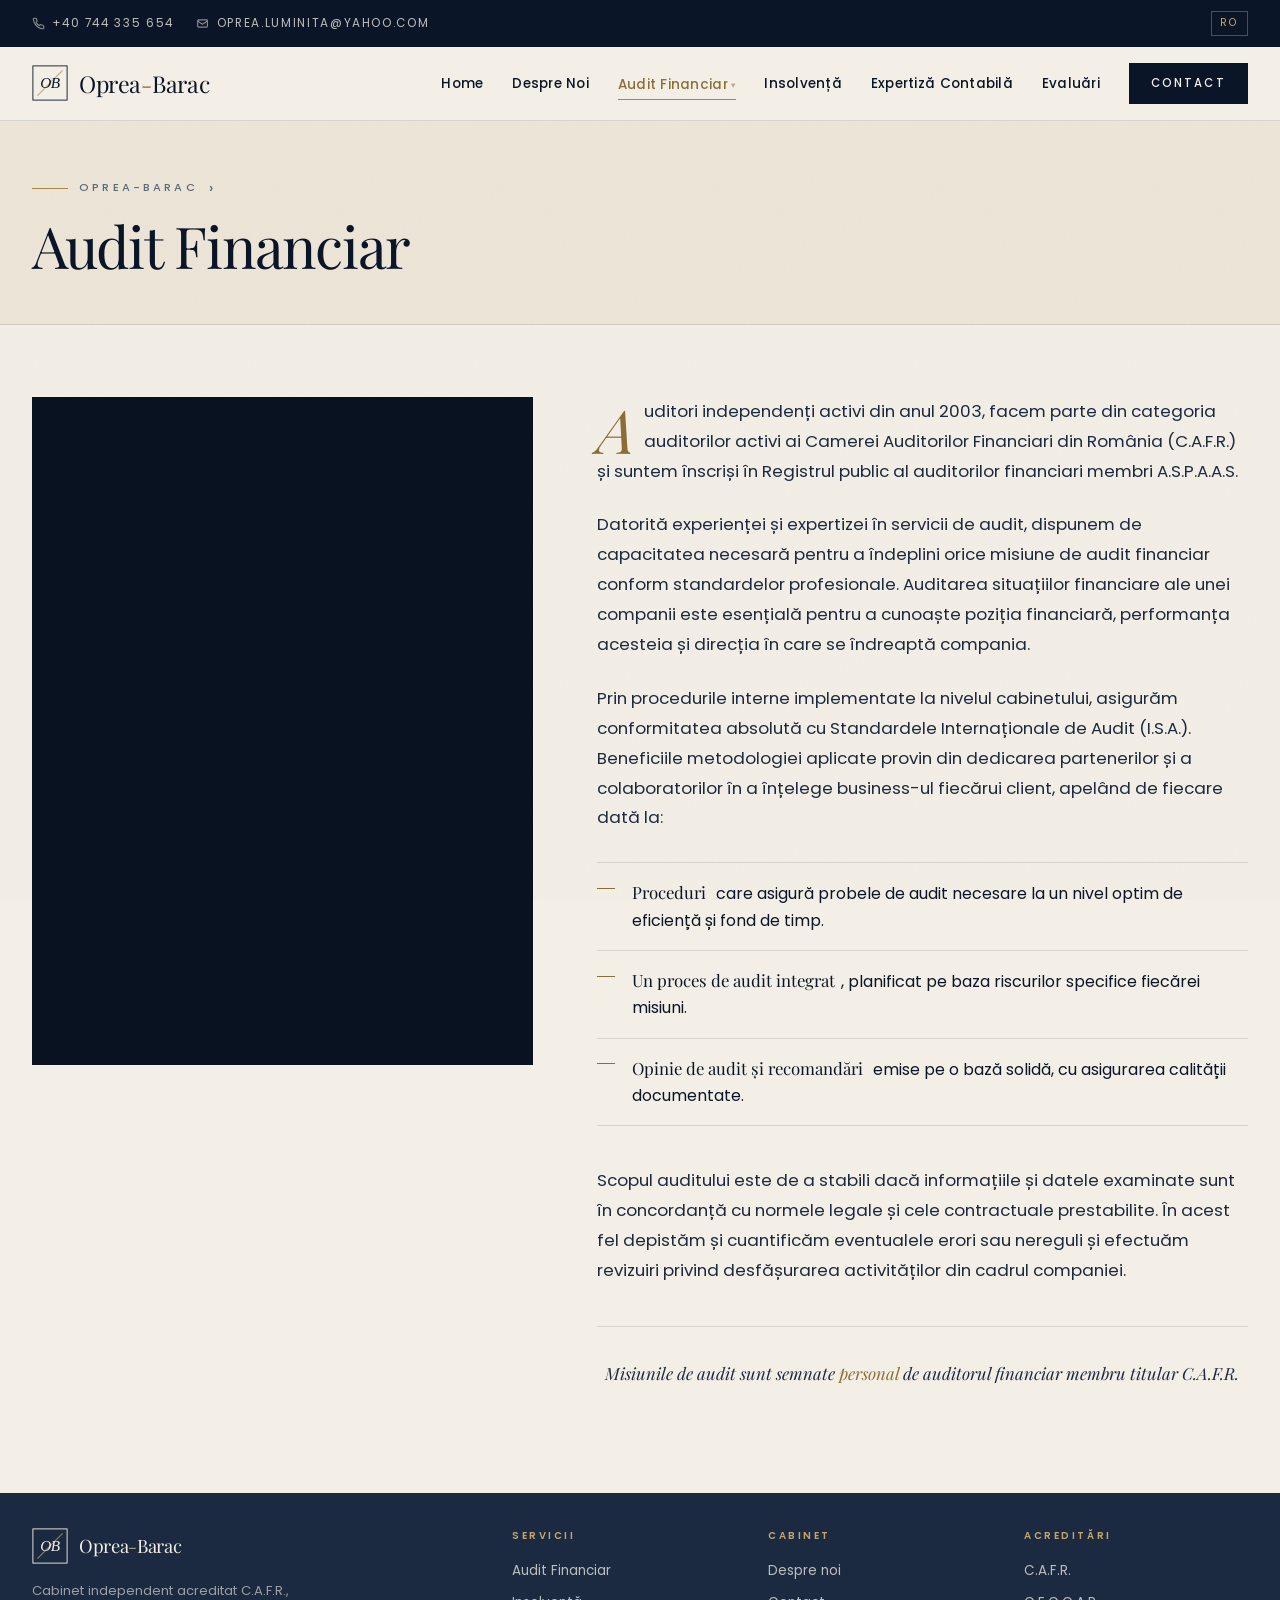
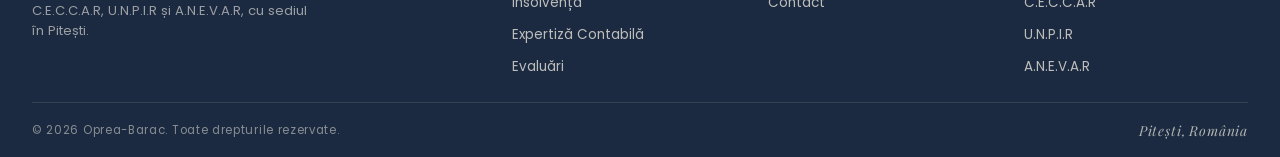
==== commit ae13907d: "Add files via upload" ====
--- a/audit.html
+++ b/audit.html
@@ -6,7 +6,7 @@
 <title>Audit Financiar — Oprea-Barac</title>
 <link rel="preconnect" href="https://fonts.googleapis.com">
 <link rel="preconnect" href="https://fonts.gstatic.com" crossorigin>
-<link href="https://fonts.googleapis.com/css2?family=Fraunces:ital,opsz,wght,SOFT@0,9..144,300..900,0..100;1,9..144,300..900,0..100&family=Hanken+Grotesk:wght@300..800&display=swap" rel="stylesheet">
+<link href="https://fonts.googleapis.com/css2?family=Playfair+Display:ital,wght@0,400..900;1,400..900&family=Poppins:ital,wght@0,300;0,400;0,500;0,600;0,700;1,400&display=swap" rel="stylesheet">
 <link rel="stylesheet" href="interior.css">
 
 </head>
@@ -37,7 +37,10 @@
     </svg>
     <span class="logo-text">Oprea<span class="logo-mark">-</span>Barac</span>
   </a>
-  <nav class="nav">
+  <button class="nav-toggle" aria-label="Deschide meniul" aria-expanded="false" aria-controls="primary-nav">
+    <span class="bar"></span><span class="bar"></span><span class="bar"></span>
+  </button>
+  <nav class="nav" id="primary-nav">
       <a href="index.html">Home</a>
       <a href="despre.html">Despre Noi</a>
       <span class="has-submenu">
@@ -72,8 +75,6 @@
     <div class="photo" style="background-image: url('https://picsum.photos/seed/audit-bio/900/1200?grayscale');"></div>
   </div>
   <div class="page-content split">
-<span class="kicker">Auditul situațiilor <em>financiare</em></span>
-
 <p>Auditori independenți activi din anul 2003, facem parte din categoria auditorilor activi ai Camerei Auditorilor Financiari din România (C.A.F.R.) și suntem înscriși în Registrul public al auditorilor financiari membri A.S.P.A.A.S.</p>
 
 <p>Datorită experienței și expertizei în servicii de audit, dispunem de capacitatea necesară pentru a îndeplini orice misiune de audit financiar conform standardelor profesionale. Auditarea situațiilor financiare ale unei companii este esențială pentru a cunoaște poziția financiară, performanța acesteia și direcția în care se îndreaptă compania.</p>
@@ -129,6 +130,7 @@
 </div></footer>
 
 <script>
+// Scroll reveal
 const observer = new IntersectionObserver((entries) => {
   entries.forEach((entry) => {
     if (entry.isIntersecting) {
@@ -138,6 +140,46 @@
   });
 }, { threshold: 0.12, rootMargin: '0px 0px -60px 0px' });
 document.querySelectorAll('.scroll-reveal').forEach((el) => observer.observe(el));
+
+// Mobile nav drawer
+(function () {
+  const toggle = document.querySelector('.nav-toggle');
+  const nav = document.querySelector('.nav');
+  if (!toggle || !nav) return;
+
+  const backdrop = document.createElement('div');
+  backdrop.className = 'nav-backdrop';
+  document.body.appendChild(backdrop);
+
+  function setOpen(open) {
+    nav.classList.toggle('is-open', open);
+    document.body.classList.toggle('nav-open', open);
+    toggle.setAttribute('aria-expanded', String(open));
+    toggle.setAttribute('aria-label', open ? 'Închide meniul' : 'Deschide meniul');
+  }
+
+  toggle.addEventListener('click', () => setOpen(!nav.classList.contains('is-open')));
+  backdrop.addEventListener('click', () => setOpen(false));
+  document.addEventListener('keydown', (e) => {
+    if (e.key === 'Escape' && nav.classList.contains('is-open')) setOpen(false);
+  });
+  nav.addEventListener('click', (e) => {
+    if (e.target.closest('a')) setOpen(false);
+  });
+  window.addEventListener('resize', () => {
+    if (window.innerWidth > 980 && nav.classList.contains('is-open')) setOpen(false);
+  });
+
+  // Submenu chevron — tap-to-expand on mobile (desktop keeps hover behavior)
+  nav.querySelectorAll('.has-submenu .chev').forEach((chev) => {
+    chev.addEventListener('click', (e) => {
+      if (window.innerWidth > 980) return;
+      e.preventDefault();
+      e.stopPropagation();
+      chev.closest('.has-submenu').classList.toggle('is-expanded');
+    });
+  });
+})();
 </script>
 
 </body>
--- a/interior.css
+++ b/interior.css
@@ -12,8 +12,8 @@
   --muted: #5C6B7A;
   --line: rgba(10, 22, 40, 0.12);
   --line-soft: rgba(10, 22, 40, 0.07);
-  --serif: 'Fraunces', 'Times New Roman', serif;
-  --sans: 'Hanken Grotesk', -apple-system, system-ui, sans-serif;
+  --serif: 'Playfair Display', 'Times New Roman', serif;
+  --sans: 'Poppins', -apple-system, system-ui, sans-serif;
   --container: 1280px;
   --pad-x: 2rem;
 }
@@ -160,11 +160,14 @@
   z-index: 200;
 }
 /* Invisible bridge so the menu stays open while the cursor moves from
-   the trigger down into the menu. Spans the gap between them. */
-.submenu::before {
+   the trigger down into the menu. Anchored to .has-submenu (NOT .submenu)
+   so it (a) only spans the trigger's width — not the 280px submenu — and
+   (b) doesn't move with the submenu's close transform, which would
+   otherwise sweep it across adjacent nav items and re-fire :hover. */
+.nav .has-submenu::before {
   content: '';
   position: absolute;
-  top: -14px;
+  top: 100%;
   left: 0; right: 0;
   height: 14px;
 }
@@ -199,6 +202,47 @@
 }
 .submenu a:hover .pdf-flag { color: var(--accent-deep); border-color: var(--accent); }
 
+/* Mobile hamburger toggle — hidden on desktop, shown via media query below */
+.nav-toggle {
+  display: none;
+  width: 44px; height: 44px;
+  background: transparent;
+  border: 0;
+  cursor: pointer;
+  padding: 0;
+  flex-direction: column;
+  align-items: center;
+  justify-content: center;
+  gap: 5px;
+  position: relative;
+  z-index: 120; /* above nav drawer (110) so it stays tappable when open */
+  -webkit-tap-highlight-color: transparent;
+}
+.nav-toggle:focus-visible { outline: 2px solid var(--accent); outline-offset: 2px; }
+.nav-toggle .bar {
+  display: block;
+  width: 22px; height: 1.5px;
+  background: var(--ink);
+  transition: transform .25s ease, opacity .25s ease;
+  transform-origin: center;
+}
+.nav-toggle[aria-expanded="true"] .bar:nth-child(1) { transform: translateY(6.5px) rotate(45deg); }
+.nav-toggle[aria-expanded="true"] .bar:nth-child(2) { opacity: 0; }
+.nav-toggle[aria-expanded="true"] .bar:nth-child(3) { transform: translateY(-6.5px) rotate(-45deg); }
+
+/* Mobile nav backdrop (created dynamically via JS, appended to body) */
+.nav-backdrop {
+  position: fixed;
+  inset: 0;
+  background: rgba(10, 22, 40, 0.5);
+  opacity: 0;
+  visibility: hidden;
+  transition: opacity .3s ease, visibility .3s ease;
+  z-index: 95; /* below header (100) so the X stays visible above it */
+}
+body.nav-open .nav-backdrop { opacity: 1; visibility: visible; }
+body.nav-open { overflow: hidden; }
+
 /* Page header (legacy — used only by 'standard' layout if any) */
 .page-head {
   max-width: var(--container);
@@ -781,12 +825,111 @@
 
 /* Responsive */
 @media (max-width: 980px) {
-  .topbar-inner { padding: 0.6rem 1.2rem; flex-wrap: wrap; gap: 0.5rem 1.2rem; }
+  /* Hide topbar entirely on mobile (phone + email + lang) */
+  .topbar { display: none; }
+
   .header-inner { padding: 1.1rem 1.2rem; }
   .logo-sub { display: none; }
-  .nav { gap: 0.8rem; }
-  .nav a:not(.nav-cta) { display: none; }
-  .nav .has-submenu { display: none; }
+
+  /* Hamburger visible on mobile */
+  .nav-toggle { display: flex; }
+
+  /* Nav becomes a slide-in drawer from the right */
+  .nav {
+    position: fixed;
+    top: 0; right: 0;
+    height: 100vh;
+    width: min(340px, 88vw);
+    background: var(--paper);
+    border-left: 1px solid var(--line);
+    box-shadow: -10px 0 40px rgba(10, 22, 40, 0.15);
+    flex-direction: column;
+    align-items: stretch;
+    gap: 0;
+    padding: 5rem 1.6rem 1.6rem;
+    transform: translateX(100%);
+    transition: transform .3s ease;
+    z-index: 110; /* within header's stacking context — above logo, below toggle (120) */
+    overflow-y: auto;
+    -webkit-overflow-scrolling: touch;
+  }
+  .nav.is-open { transform: translateX(0); }
+
+  /* Show all nav items in the drawer (overrides the desktop hide rules) */
+  .nav a:not(.nav-cta) {
+    display: block;
+    padding: 0.95rem 0;
+    font-size: 0.95rem;
+    border-bottom: 1px solid var(--line);
+  }
+  .nav a:not(.nav-cta)::after { display: none; } /* underline anim doesn't suit a vertical list */
+
+  /* Submenu shown inline below its parent in the drawer */
+  .nav .has-submenu { display: block; position: static; }
+  .nav .has-submenu > a {
+    position: relative;
+    padding-right: 50px; /* room for the chevron tap zone */
+    border-bottom: 1px solid var(--line);
+  }
+  .nav .has-submenu > a .chev {
+    display: flex;
+    align-items: center;
+    justify-content: center;
+    position: absolute;
+    top: 0;
+    right: -0.6rem; /* extend tap zone into nav padding for a fatter target */
+    bottom: 0;
+    width: 50px;
+    margin: 0;
+    font-size: 1rem;
+    color: var(--muted);
+    opacity: 1;
+    transition: transform .25s ease, color .25s ease;
+  }
+  .nav .has-submenu.is-expanded > a .chev {
+    transform: rotate(180deg);
+    color: var(--accent-deep);
+  }
+  .nav .has-submenu::before { display: none; }
+
+  /* Submenu collapsed by default — expands when parent .has-submenu has .is-expanded */
+  .submenu {
+    position: static;
+    opacity: 1; visibility: visible; transform: none;
+    box-shadow: none; border: none; background: transparent;
+    min-width: 0;
+    max-height: 0;
+    overflow: hidden;
+    padding: 0;
+    z-index: auto;
+    transition: max-height .3s ease, padding .3s ease;
+  }
+  .nav .has-submenu.is-expanded .submenu {
+    max-height: 500px;
+    padding: 0.4rem 0 0.6rem;
+  }
+  .submenu::before { display: none; }
+  .submenu li a {
+    padding: 0.5rem 0 0.5rem 1.4rem !important;
+    font-size: 0.78rem !important;
+    border-bottom: none !important;
+    color: var(--muted) !important;
+  }
+  .submenu li a:hover { background: transparent; color: var(--accent-deep) !important; }
+
+  /* Contact CTA pinned to the bottom of the drawer */
+  .nav-cta {
+    margin-top: auto;
+    text-align: center;
+    width: 100%;
+    padding: 1rem 1.2rem !important;
+  }
+
+  /* Padding alignment — these were stuck at var(--pad-x) (2rem) until 760px,
+     misaligning them with the header's 1.2rem at tablet widths */
+  .page-banner { padding: 2.8rem 1.2rem 2.2rem; }
+  .contact-map-section { padding: 0 1.2rem 4rem; }
+
   .page-head { padding: 3.5rem 1.2rem 2rem; }
   .section { padding: 3rem 1.2rem; }
   .two-col { grid-template-columns: 1fr; gap: 2rem; }
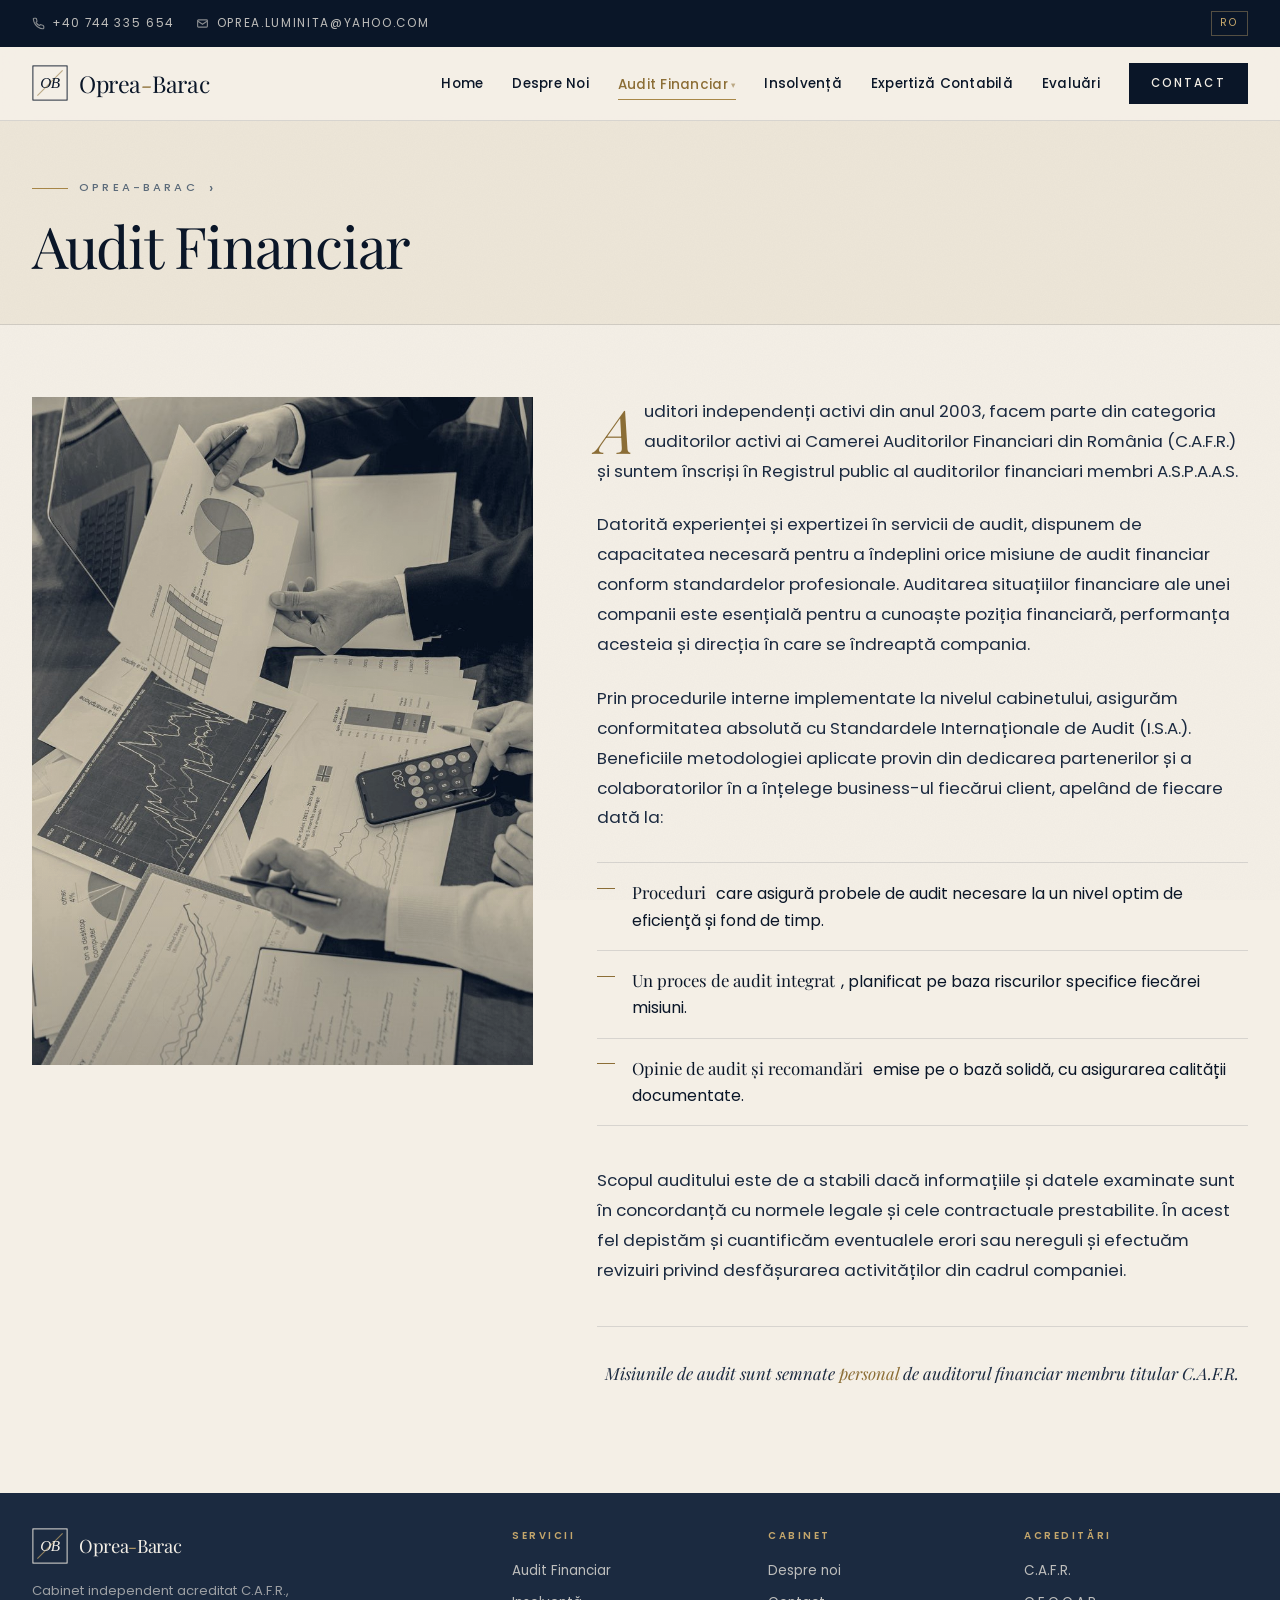
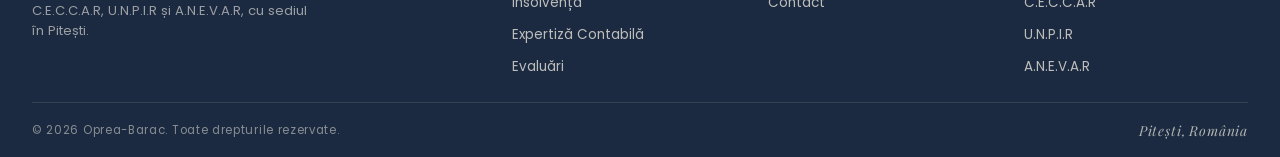
==== commit 432770b7: "Add files via upload" ====
--- a/audit.html
+++ b/audit.html
@@ -72,7 +72,7 @@
 </section>
 <section class="page-split scroll-reveal">
   <div class="page-split-image">
-    <div class="photo" style="background-image: url('https://picsum.photos/seed/audit-bio/900/1200?grayscale');"></div>
+    <div class="photo" style="background-image: url('images/page-audit.jpg');"></div>
   </div>
   <div class="page-content split">
 <p>Auditori independenți activi din anul 2003, facem parte din categoria auditorilor activi ai Camerei Auditorilor Financiari din România (C.A.F.R.) și suntem înscriși în Registrul public al auditorilor financiari membri A.S.P.A.A.S.</p>
